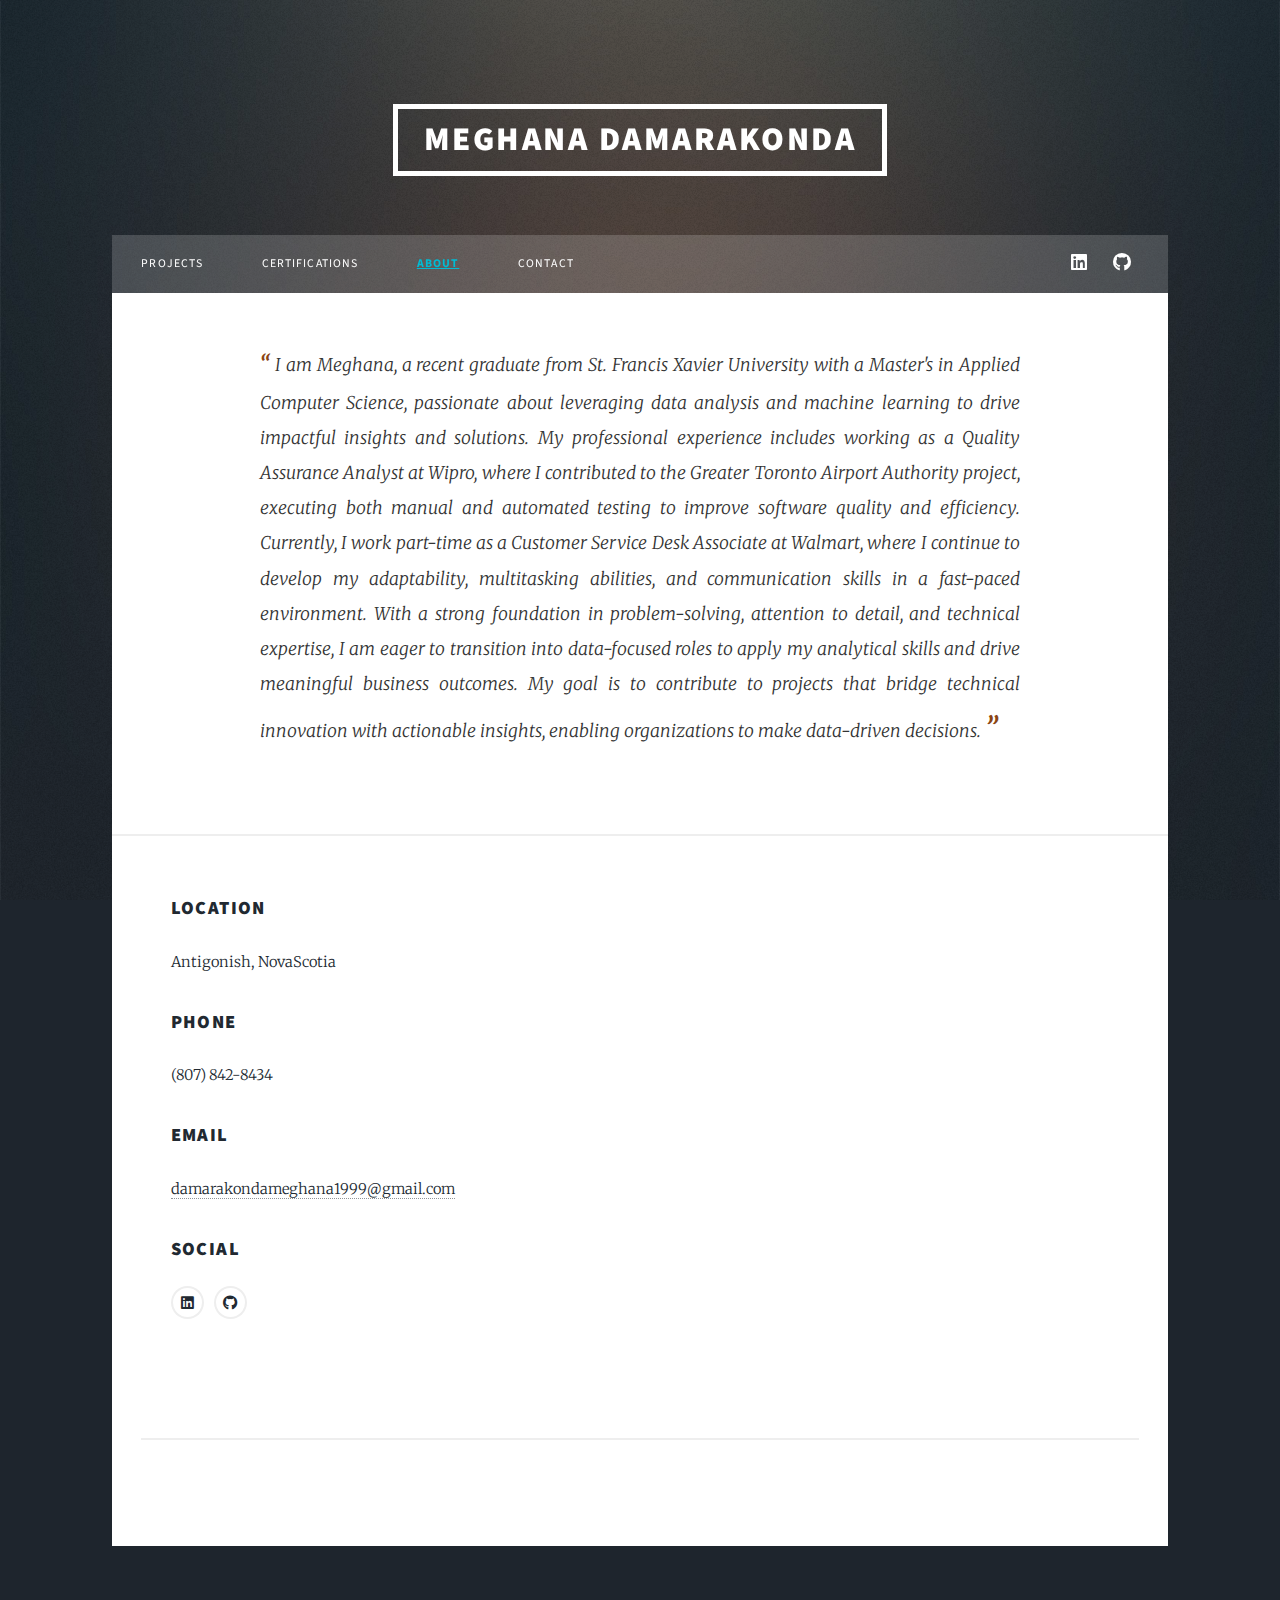
==== About.html @ 9449dadb "Add files via upload" ====
<!DOCTYPE HTML>
<!--
	Massively by HTML5 UP
	html5up.net | @ajlkn
	Free for personal and commercial use under the CCA 3.0 license (html5up.net/license)
-->
<html>

<head>
	<title>Elements Reference - Massively by HTML5 UP</title>
	<meta charset="utf-8" />
	<meta name="viewport" content="width=device-width, initial-scale=1, user-scalable=no" />
	<link rel="stylesheet" href="assets/css/main.css" />
	<noscript>
		<link rel="stylesheet" href="assets/css/noscript.css" />
	</noscript>
</head>

<body class="is-preload">

	<!-- Wrapper -->
	<div id="wrapper">

		<!-- Header -->
		<header id="header">
			<a href="index.html" class="logo">Meghana Damarakonda</a>
		</header>

		<!-- Nav -->
		<nav id="nav">
			<ul class="links">
				<li><a href="index.html" class="nav-link" id="projects-link"
						style="font-weight: normal; text-decoration: none;">Projects</a></li>
				<li><a href="certifications.html" class="nav-link" id="certifications-link"
						style="font-weight: normal; text-decoration: none;">Certifications</a></li>
				<li><a href="About.html" class="nav-link" id="about-link"
						style="font-weight: normal; text-decoration: none;">About</a></li>
				<li><a href="contact.html" class="nav-link" id="contact-link"
						style="font-weight: normal; text-decoration: none;">Contact</a></li>
			</ul>
			<ul class="icons">
				<li><a href="https://www.linkedin.com/in/meghana-damarakonda/" target="_blank"
						class="icon brands alt fa-linkedin"><span class="label">linkedin</span></a></li>
				<li><a href="https://github.com/MeghanaDamarakonda" target="_blank"
						class="icon brands alt fa-github"><span class="label">GitHub</span></a></li>
			</ul>
		</nav>

		<!-- Main -->
		<div id="main">

			<section id="about" style="text-align: center; max-width: 800px; margin: 0 auto; padding: 50px 20px;">
				<p style="font-size: 1.2em; line-height: 2.0; color: #333; font-style: italic;">
					<span style="color: #8B4513; font-weight: bold; font-size: 1.2em;">“</span>
					I am Meghana, a recent graduate from St. Francis Xavier University with a Master's in Applied
					Computer Science, passionate about leveraging data analysis and machine learning to drive impactful
					insights and solutions. My professional experience includes working as a Quality Assurance Analyst
					at Wipro, where I contributed to the Greater Toronto Airport Authority project, executing both
					manual and automated testing to improve software quality and efficiency. Currently, I work part-time
					as a Customer Service Desk Associate at Walmart, where I continue to develop my adaptability,
					multitasking abilities, and communication skills in a fast-paced environment. With a strong
					foundation in problem-solving, attention to detail, and technical expertise, I am eager to
					transition into data-focused roles to apply my analytical skills and drive meaningful business
					outcomes. My goal is to contribute to projects that bridge technical innovation with actionable
					insights, enabling organizations to make data-driven decisions.
					<span style="color: #8B4513; font-weight: bold; font-size: 1.5em;">”</span>
				</p>
			</section>




			<section class="split contact">
				<section class="alt">
					<h3>Location</h3>
					<p>
						Antigonish, NovaScotia</p>
				</section>
				<section>
					<h3>Phone</h3>
					<p>(807) 842-8434</p>
				</section>
				<section>
					<h3>Email</h3>
					<p><a href="mailto:damarakondameghana1999@gmail.com"
							target="_blank">damarakondameghana1999@gmail.com</a></p>
				</section>

				<section>
					<h3>Social</h3>
					<ul class="icons alt">
						<li><a href="https://www.linkedin.com/in/meghana-damarakonda/"
								class="icon brands alt fa-linkedin"><span class="label">linkedin</span></a></li>
						<li><a href="#" class="icon brands alt fa-github"><span class="label">GitHub</span></a></li>
					</ul>
				</section>
			</section>

			<!-- Copyright -->
			<div id="copyright">
				<ul>
					<li>&copy; Untitled</li>
					<li>Design: <a href="https://html5up.net">HTML5 UP</a></li>
				</ul>
			</div>

		</div>





		<!-- Scripts -->
		<script src="assets/js/jquery.min.js"></script>
		<script src="assets/js/jquery.scrollex.min.js"></script>
		<script src="assets/js/jquery.scrolly.min.js"></script>
		<script src="assets/js/browser.min.js"></script>
		<script src="assets/js/breakpoints.min.js"></script>
		<script src="assets/js/util.js"></script>
		<script src="assets/js/main.js"></script>

		<script src="assets/js/script.js"></script>


</body>

</html>
---- assets/css/main.css ----
@import url(fontawesome-all.min.css);
@import url("https://fonts.googleapis.com/css?family=Merriweather:300,700,300italic,700italic|Source+Sans+Pro:900");

/*
	Massively by HTML5 UP
	html5up.net | @ajlkn
	Free for personal and commercial use under the CCA 3.0 license (html5up.net/license)
*/

html, body, div, span, applet, object,
iframe, h1, h2, h3, h4, h5, h6, p, blockquote,
pre, a, abbr, acronym, address, big, cite,
code, del, dfn, em, img, ins, kbd, q, s, samp,
small, strike, strong, sub, sup, tt, var, b,
u, i, center, dl, dt, dd, ol, ul, li, fieldset,
form, label, legend, table, caption, tbody,
tfoot, thead, tr, th, td, article, aside,
canvas, details, embed, figure, figcaption,
footer, header, hgroup, menu, nav, output, ruby,
section, summary, time, mark, audio, video {
	margin: 0;
	padding: 0;
	border: 0;
	font-size: 100%;
	font: inherit;
	vertical-align: baseline;}

article, aside, details, figcaption, figure,
footer, header, hgroup, menu, nav, section {
	display: block;}

body {
	line-height: 1;
}

ol, ul {
	list-style: none;
}

blockquote, q {
	quotes: none;
}

	blockquote:before, blockquote:after, q:before, q:after {
		content: '';
		content: none;
	}

table {
	border-collapse: collapse;
	border-spacing: 0;
}

body {
	-webkit-text-size-adjust: none;
}

mark {
	background-color: transparent;
	color: inherit;
}

input::-moz-focus-inner {
	border: 0;
	padding: 0;
}

input, select, textarea {
	-moz-appearance: none;
	-webkit-appearance: none;
	-ms-appearance: none;
	appearance: none;
}

/* Basic */

	@-ms-viewport {
		width: device-width;
	}

	body {
		-ms-overflow-style: scrollbar;
	}

	@media screen and (max-width: 480px) {

		html, body {
			min-width: 320px;
		}

	}

	html {
		box-sizing: border-box;
	}

	*, *:before, *:after {
		box-sizing: inherit;
	}

	body {
		background-color: #1e252d;
	}

		body.is-preload *, body.is-preload *:before, body.is-preload *:after {
			-moz-animation: none !important;
			-webkit-animation: none !important;
			-ms-animation: none !important;
			animation: none !important;
			-moz-transition: none !important;
			-webkit-transition: none !important;
			-ms-transition: none !important;
			transition: none !important;
		}

/* Type */

	html {
		font-size: 16pt;
	}

		@media screen and (max-width: 1680px) {

			html {
				font-size: 12pt;
			}

		}

		@media screen and (max-width: 1280px) {

			html {
				font-size: 11pt;
			}

		}

		@media screen and (max-width: 360px) {

			html {
				font-size: 10pt;
			}

		}

	body {
		color: #212931;
	}

	body, input, select, textarea {
		font-family: "Merriweather", Georgia, serif;
		font-weight: 300;
		font-size: 1rem;
		line-height: 2.375;
	}

	a {
		-moz-transition: color 0.2s ease-in-out, background-color 0.2s ease-in-out, border-color 0.2s ease-in-out, box-shadow 0.2s ease-in-out;
		-webkit-transition: color 0.2s ease-in-out, background-color 0.2s ease-in-out, border-color 0.2s ease-in-out, box-shadow 0.2s ease-in-out;
		-ms-transition: color 0.2s ease-in-out, background-color 0.2s ease-in-out, border-color 0.2s ease-in-out, box-shadow 0.2s ease-in-out;
		transition: color 0.2s ease-in-out, background-color 0.2s ease-in-out, border-color 0.2s ease-in-out, box-shadow 0.2s ease-in-out;
		border-bottom: dotted 1px;
		text-decoration: none;
	}

		a:hover {
			border-bottom-color: transparent;
		}

	strong, b {
		font-weight: 600;
	}

	em, i {
		font-style: italic;
	}

	p {
		text-align: justify;
		margin: 0 0 2rem 0;
	}

	h1, h2, h3, h4, h5, h6 {
		font-family: "Source Sans Pro", Helvetica, sans-serif;
		font-weight: 900;
		line-height: 1.5;
		letter-spacing: 0.075em;
		text-transform: uppercase;
		margin: 0 0 1rem 0;
	}

		h1 a, h2 a, h3 a, h4 a, h5 a, h6 a {
			border-bottom: 0;
			color: inherit;
			text-decoration: none;
		}

	h1 {
		font-size: 4rem;
		line-height: 1.1;
		margin: 0 0 2rem 0;
	}

	h2 {
		font-size: 1.75rem;
		line-height: 1.3;
		margin: 0 0 1.5rem 0;
	}

	h3 {
		font-size: 1.25rem;
		margin: 0 0 1.5rem 0;
	}

	h4 {
		font-size: 1rem;
	}

	h5 {
		font-size: 0.9rem;
	}

	h6 {
		font-size: 0.8rem;
	}

	sub {
		font-size: 0.8rem;
		position: relative;
		top: 0.5rem;
	}

	sup {
		font-size: 0.8rem;
		position: relative;
		top: -0.5rem;
	}

	blockquote {
		border-left: solid 4px;
		font-style: italic;
		margin: 0 0 2rem 0;
		padding: 0.5rem 0 0.5rem 2rem;
	}

	code {
		border: solid 2px;
		font-family: "Courier New", monospace;
		font-size: 0.9rem;
		margin: 0 0.25rem;
		padding: 0.25rem 0.65rem;
	}

	pre {
		-webkit-overflow-scrolling: touch;
		font-family: "Courier New", monospace;
		font-size: 0.9rem;
		margin: 0 0 2rem 0;
	}

		pre code {
			display: block;
			line-height: 1.75;
			padding: 1rem 1.5rem;
			overflow-x: auto;
		}

	hr {
		border: 0;
		border-bottom: solid 2px;
		margin: 3rem 0;
	}

		hr.major {
			margin: 5rem 0;
		}

	.align-left {
		text-align: left;
	}

	.align-center {
		text-align: center;
	}

	.align-right {
		text-align: right;
	}

	input, select, textarea {
		color: #212931;
	}

	a {
		color: #212931;
		border-bottom-color: rgba(33, 41, 49, 0.5);
	}

		a:hover {
			border-bottom-color: transparent;
			color: #18bfef !important;
		}

	strong, b {
		color: #212931;
	}

	h1, h2, h3, h4, h5, h6 {
		color: #212931;
	}

	blockquote {
		border-left-color: #eeeeee;
	}

	code {
		background: rgba(220, 220, 220, 0.25);
		border-color: #eeeeee;
	}

	hr {
		border-bottom-color: #eeeeee;
	}

/* Row */

	.row {
		display: flex;
		flex-wrap: wrap;
		box-sizing: border-box;
		align-items: stretch;
	}

		.row > * {
			box-sizing: border-box;
		}

		.row.gtr-uniform > * > :last-child {
			margin-bottom: 0;
		}

		.row.aln-left {
			justify-content: flex-start;
		}

		.row.aln-center {
			justify-content: center;
		}

		.row.aln-right {
			justify-content: flex-end;
		}

		.row.aln-top {
			align-items: flex-start;
		}

		.row.aln-middle {
			align-items: center;
		}

		.row.aln-bottom {
			align-items: flex-end;
		}

		.row > .imp {
			order: -1;
		}

		.row > .col-1 {
			width: 8.33333%;
		}

		.row > .off-1 {
			margin-left: 8.33333%;
		}

		.row > .col-2 {
			width: 16.66667%;
		}

		.row > .off-2 {
			margin-left: 16.66667%;
		}

		.row > .col-3 {
			width: 25%;
		}

		.row > .off-3 {
			margin-left: 25%;
		}

		.row > .col-4 {
			width: 33.33333%;
		}

		.row > .off-4 {
			margin-left: 33.33333%;
		}

		.row > .col-5 {
			width: 41.66667%;
		}

		.row > .off-5 {
			margin-left: 41.66667%;
		}

		.row > .col-6 {
			width: 50%;
		}

		.row > .off-6 {
			margin-left: 50%;
		}

		.row > .col-7 {
			width: 58.33333%;
		}

		.row > .off-7 {
			margin-left: 58.33333%;
		}

		.row > .col-8 {
			width: 66.66667%;
		}

		.row > .off-8 {
			margin-left: 66.66667%;
		}

		.row > .col-9 {
			width: 75%;
		}

		.row > .off-9 {
			margin-left: 75%;
		}

		.row > .col-10 {
			width: 83.33333%;
		}

		.row > .off-10 {
			margin-left: 83.33333%;
		}

		.row > .col-11 {
			width: 91.66667%;
		}

		.row > .off-11 {
			margin-left: 91.66667%;
		}

		.row > .col-12 {
			width: 100%;
		}

		.row > .off-12 {
			margin-left: 100%;
		}

		.row.gtr-0 {
			margin-top: 0;
			margin-left: 0rem;
		}

			.row.gtr-0 > * {
				padding: 0 0 0 0rem;
			}

			.row.gtr-0.gtr-uniform {
				margin-top: 0rem;
			}

				.row.gtr-0.gtr-uniform > * {
					padding-top: 0rem;
				}

		.row.gtr-25 {
			margin-top: 0;
			margin-left: -0.375rem;
		}

			.row.gtr-25 > * {
				padding: 0 0 0 0.375rem;
			}

			.row.gtr-25.gtr-uniform {
				margin-top: -0.375rem;
			}

				.row.gtr-25.gtr-uniform > * {
					padding-top: 0.375rem;
				}

		.row.gtr-50 {
			margin-top: 0;
			margin-left: -0.75rem;
		}

			.row.gtr-50 > * {
				padding: 0 0 0 0.75rem;
			}

			.row.gtr-50.gtr-uniform {
				margin-top: -0.75rem;
			}

				.row.gtr-50.gtr-uniform > * {
					padding-top: 0.75rem;
				}

		.row {
			margin-top: 0;
			margin-left: -1.5rem;
		}

			.row > * {
				padding: 0 0 0 1.5rem;
			}

			.row.gtr-uniform {
				margin-top: -1.5rem;
			}

				.row.gtr-uniform > * {
					padding-top: 1.5rem;
				}

		.row.gtr-150 {
			margin-top: 0;
			margin-left: -2.25rem;
		}

			.row.gtr-150 > * {
				padding: 0 0 0 2.25rem;
			}

			.row.gtr-150.gtr-uniform {
				margin-top: -2.25rem;
			}

				.row.gtr-150.gtr-uniform > * {
					padding-top: 2.25rem;
				}

		.row.gtr-200 {
			margin-top: 0;
			margin-left: -3rem;
		}

			.row.gtr-200 > * {
				padding: 0 0 0 3rem;
			}

			.row.gtr-200.gtr-uniform {
				margin-top: -3rem;
			}

				.row.gtr-200.gtr-uniform > * {
					padding-top: 3rem;
				}

		@media screen and (max-width: 1680px) {

			.row {
				display: flex;
				flex-wrap: wrap;
				box-sizing: border-box;
				align-items: stretch;
			}

				.row > * {
					box-sizing: border-box;
				}

				.row.gtr-uniform > * > :last-child {
					margin-bottom: 0;
				}

				.row.aln-left {
					justify-content: flex-start;
				}

				.row.aln-center {
					justify-content: center;
				}

				.row.aln-right {
					justify-content: flex-end;
				}

				.row.aln-top {
					align-items: flex-start;
				}

				.row.aln-middle {
					align-items: center;
				}

				.row.aln-bottom {
					align-items: flex-end;
				}

				.row > .imp-xlarge {
					order: -1;
				}

				.row > .col-1-xlarge {
					width: 8.33333%;
				}

				.row > .off-1-xlarge {
					margin-left: 8.33333%;
				}

				.row > .col-2-xlarge {
					width: 16.66667%;
				}

				.row > .off-2-xlarge {
					margin-left: 16.66667%;
				}

				.row > .col-3-xlarge {
					width: 25%;
				}

				.row > .off-3-xlarge {
					margin-left: 25%;
				}

				.row > .col-4-xlarge {
					width: 33.33333%;
				}

				.row > .off-4-xlarge {
					margin-left: 33.33333%;
				}

				.row > .col-5-xlarge {
					width: 41.66667%;
				}

				.row > .off-5-xlarge {
					margin-left: 41.66667%;
				}

				.row > .col-6-xlarge {
					width: 50%;
				}

				.row > .off-6-xlarge {
					margin-left: 50%;
				}

				.row > .col-7-xlarge {
					width: 58.33333%;
				}

				.row > .off-7-xlarge {
					margin-left: 58.33333%;
				}

				.row > .col-8-xlarge {
					width: 66.66667%;
				}

				.row > .off-8-xlarge {
					margin-left: 66.66667%;
				}

				.row > .col-9-xlarge {
					width: 75%;
				}

				.row > .off-9-xlarge {
					margin-left: 75%;
				}

				.row > .col-10-xlarge {
					width: 83.33333%;
				}

				.row > .off-10-xlarge {
					margin-left: 83.33333%;
				}

				.row > .col-11-xlarge {
					width: 91.66667%;
				}

				.row > .off-11-xlarge {
					margin-left: 91.66667%;
				}

				.row > .col-12-xlarge {
					width: 100%;
				}

				.row > .off-12-xlarge {
					margin-left: 100%;
				}

				.row.gtr-0 {
					margin-top: 0;
					margin-left: 0rem;
				}

					.row.gtr-0 > * {
						padding: 0 0 0 0rem;
					}

					.row.gtr-0.gtr-uniform {
						margin-top: 0rem;
					}

						.row.gtr-0.gtr-uniform > * {
							padding-top: 0rem;
						}

				.row.gtr-25 {
					margin-top: 0;
					margin-left: -0.375rem;
				}

					.row.gtr-25 > * {
						padding: 0 0 0 0.375rem;
					}

					.row.gtr-25.gtr-uniform {
						margin-top: -0.375rem;
					}

						.row.gtr-25.gtr-uniform > * {
							padding-top: 0.375rem;
						}

				.row.gtr-50 {
					margin-top: 0;
					margin-left: -0.75rem;
				}

					.row.gtr-50 > * {
						padding: 0 0 0 0.75rem;
					}

					.row.gtr-50.gtr-uniform {
						margin-top: -0.75rem;
					}

						.row.gtr-50.gtr-uniform > * {
							padding-top: 0.75rem;
						}

				.row {
					margin-top: 0;
					margin-left: -1.5rem;
				}

					.row > * {
						padding: 0 0 0 1.5rem;
					}

					.row.gtr-uniform {
						margin-top: -1.5rem;
					}

						.row.gtr-uniform > * {
							padding-top: 1.5rem;
						}

				.row.gtr-150 {
					margin-top: 0;
					margin-left: -2.25rem;
				}

					.row.gtr-150 > * {
						padding: 0 0 0 2.25rem;
					}

					.row.gtr-150.gtr-uniform {
						margin-top: -2.25rem;
					}

						.row.gtr-150.gtr-uniform > * {
							padding-top: 2.25rem;
						}

				.row.gtr-200 {
					margin-top: 0;
					margin-left: -3rem;
				}

					.row.gtr-200 > * {
						padding: 0 0 0 3rem;
					}

					.row.gtr-200.gtr-uniform {
						margin-top: -3rem;
					}

						.row.gtr-200.gtr-uniform > * {
							padding-top: 3rem;
						}

		}

		@media screen and (max-width: 1280px) {

			.row {
				display: flex;
				flex-wrap: wrap;
				box-sizing: border-box;
				align-items: stretch;
			}

				.row > * {
					box-sizing: border-box;
				}

				.row.gtr-uniform > * > :last-child {
					margin-bottom: 0;
				}

				.row.aln-left {
					justify-content: flex-start;
				}

				.row.aln-center {
					justify-content: center;
				}

				.row.aln-right {
					justify-content: flex-end;
				}

				.row.aln-top {
					align-items: flex-start;
				}

				.row.aln-middle {
					align-items: center;
				}

				.row.aln-bottom {
					align-items: flex-end;
				}

				.row > .imp-large {
					order: -1;
				}

				.row > .col-1-large {
					width: 8.33333%;
				}

				.row > .off-1-large {
					margin-left: 8.33333%;
				}

				.row > .col-2-large {
					width: 16.66667%;
				}

				.row > .off-2-large {
					margin-left: 16.66667%;
				}

				.row > .col-3-large {
					width: 25%;
				}

				.row > .off-3-large {
					margin-left: 25%;
				}

				.row > .col-4-large {
					width: 33.33333%;
				}

				.row > .off-4-large {
					margin-left: 33.33333%;
				}

				.row > .col-5-large {
					width: 41.66667%;
				}

				.row > .off-5-large {
					margin-left: 41.66667%;
				}

				.row > .col-6-large {
					width: 50%;
				}

				.row > .off-6-large {
					margin-left: 50%;
				}

				.row > .col-7-large {
					width: 58.33333%;
				}

				.row > .off-7-large {
					margin-left: 58.33333%;
				}

				.row > .col-8-large {
					width: 66.66667%;
				}

				.row > .off-8-large {
					margin-left: 66.66667%;
				}

				.row > .col-9-large {
					width: 75%;
				}

				.row > .off-9-large {
					margin-left: 75%;
				}

				.row > .col-10-large {
					width: 83.33333%;
				}

				.row > .off-10-large {
					margin-left: 83.33333%;
				}

				.row > .col-11-large {
					width: 91.66667%;
				}

				.row > .off-11-large {
					margin-left: 91.66667%;
				}

				.row > .col-12-large {
					width: 100%;
				}

				.row > .off-12-large {
					margin-left: 100%;
				}

				.row.gtr-0 {
					margin-top: 0;
					margin-left: 0rem;
				}

					.row.gtr-0 > * {
						padding: 0 0 0 0rem;
					}

					.row.gtr-0.gtr-uniform {
						margin-top: 0rem;
					}

						.row.gtr-0.gtr-uniform > * {
							padding-top: 0rem;
						}

				.row.gtr-25 {
					margin-top: 0;
					margin-left: -0.375rem;
				}

					.row.gtr-25 > * {
						padding: 0 0 0 0.375rem;
					}

					.row.gtr-25.gtr-uniform {
						margin-top: -0.375rem;
					}

						.row.gtr-25.gtr-uniform > * {
							padding-top: 0.375rem;
						}

				.row.gtr-50 {
					margin-top: 0;
					margin-left: -0.75rem;
				}

					.row.gtr-50 > * {
						padding: 0 0 0 0.75rem;
					}

					.row.gtr-50.gtr-uniform {
						margin-top: -0.75rem;
					}

						.row.gtr-50.gtr-uniform > * {
							padding-top: 0.75rem;
						}

				.row {
					margin-top: 0;
					margin-left: -1.5rem;
				}

					.row > * {
						padding: 0 0 0 1.5rem;
					}

					.row.gtr-uniform {
						margin-top: -1.5rem;
					}

						.row.gtr-uniform > * {
							padding-top: 1.5rem;
						}

				.row.gtr-150 {
					margin-top: 0;
					margin-left: -2.25rem;
				}

					.row.gtr-150 > * {
						padding: 0 0 0 2.25rem;
					}

					.row.gtr-150.gtr-uniform {
						margin-top: -2.25rem;
					}

						.row.gtr-150.gtr-uniform > * {
							padding-top: 2.25rem;
						}

				.row.gtr-200 {
					margin-top: 0;
					margin-left: -3rem;
				}

					.row.gtr-200 > * {
						padding: 0 0 0 3rem;
					}

					.row.gtr-200.gtr-uniform {
						margin-top: -3rem;
					}

						.row.gtr-200.gtr-uniform > * {
							padding-top: 3rem;
						}

		}

		@media screen and (max-width: 980px) {

			.row {
				display: flex;
				flex-wrap: wrap;
				box-sizing: border-box;
				align-items: stretch;
			}

				.row > * {
					box-sizing: border-box;
				}

				.row.gtr-uniform > * > :last-child {
					margin-bottom: 0;
				}

				.row.aln-left {
					justify-content: flex-start;
				}

				.row.aln-center {
					justify-content: center;
				}

				.row.aln-right {
					justify-content: flex-end;
				}

				.row.aln-top {
					align-items: flex-start;
				}

				.row.aln-middle {
					align-items: center;
				}

				.row.aln-bottom {
					align-items: flex-end;
				}

				.row > .imp-medium {
					order: -1;
				}

				.row > .col-1-medium {
					width: 8.33333%;
				}

				.row > .off-1-medium {
					margin-left: 8.33333%;
				}

				.row > .col-2-medium {
					width: 16.66667%;
				}

				.row > .off-2-medium {
					margin-left: 16.66667%;
				}

				.row > .col-3-medium {
					width: 25%;
				}

				.row > .off-3-medium {
					margin-left: 25%;
				}

				.row > .col-4-medium {
					width: 33.33333%;
				}

				.row > .off-4-medium {
					margin-left: 33.33333%;
				}

				.row > .col-5-medium {
					width: 41.66667%;
				}

				.row > .off-5-medium {
					margin-left: 41.66667%;
				}

				.row > .col-6-medium {
					width: 50%;
				}

				.row > .off-6-medium {
					margin-left: 50%;
				}

				.row > .col-7-medium {
					width: 58.33333%;
				}

				.row > .off-7-medium {
					margin-left: 58.33333%;
				}

				.row > .col-8-medium {
					width: 66.66667%;
				}

				.row > .off-8-medium {
					margin-left: 66.66667%;
				}

				.row > .col-9-medium {
					width: 75%;
				}

				.row > .off-9-medium {
					margin-left: 75%;
				}

				.row > .col-10-medium {
					width: 83.33333%;
				}

				.row > .off-10-medium {
					margin-left: 83.33333%;
				}

				.row > .col-11-medium {
					width: 91.66667%;
				}

				.row > .off-11-medium {
					margin-left: 91.66667%;
				}

				.row > .col-12-medium {
					width: 100%;
				}

				.row > .off-12-medium {
					margin-left: 100%;
				}

				.row.gtr-0 {
					margin-top: 0;
					margin-left: 0rem;
				}

					.row.gtr-0 > * {
						padding: 0 0 0 0rem;
					}

					.row.gtr-0.gtr-uniform {
						margin-top: 0rem;
					}

						.row.gtr-0.gtr-uniform > * {
							padding-top: 0rem;
						}

				.row.gtr-25 {
					margin-top: 0;
					margin-left: -0.375rem;
				}

					.row.gtr-25 > * {
						padding: 0 0 0 0.375rem;
					}

					.row.gtr-25.gtr-uniform {
						margin-top: -0.375rem;
					}

						.row.gtr-25.gtr-uniform > * {
							padding-top: 0.375rem;
						}

				.row.gtr-50 {
					margin-top: 0;
					margin-left: -0.75rem;
				}

					.row.gtr-50 > * {
						padding: 0 0 0 0.75rem;
					}

					.row.gtr-50.gtr-uniform {
						margin-top: -0.75rem;
					}

						.row.gtr-50.gtr-uniform > * {
							padding-top: 0.75rem;
						}

				.row {
					margin-top: 0;
					margin-left: -1.5rem;
				}

					.row > * {
						padding: 0 0 0 1.5rem;
					}

					.row.gtr-uniform {
						margin-top: -1.5rem;
					}

						.row.gtr-uniform > * {
							padding-top: 1.5rem;
						}

				.row.gtr-150 {
					margin-top: 0;
					margin-left: -2.25rem;
				}

					.row.gtr-150 > * {
						padding: 0 0 0 2.25rem;
					}

					.row.gtr-150.gtr-uniform {
						margin-top: -2.25rem;
					}

						.row.gtr-150.gtr-uniform > * {
							padding-top: 2.25rem;
						}

				.row.gtr-200 {
					margin-top: 0;
					margin-left: -3rem;
				}

					.row.gtr-200 > * {
						padding: 0 0 0 3rem;
					}

					.row.gtr-200.gtr-uniform {
						margin-top: -3rem;
					}

						.row.gtr-200.gtr-uniform > * {
							padding-top: 3rem;
						}

		}

		@media screen and (max-width: 736px) {

			.row {
				display: flex;
				flex-wrap: wrap;
				box-sizing: border-box;
				align-items: stretch;
			}

				.row > * {
					box-sizing: border-box;
				}

				.row.gtr-uniform > * > :last-child {
					margin-bottom: 0;
				}

				.row.aln-left {
					justify-content: flex-start;
				}

				.row.aln-center {
					justify-content: center;
				}

				.row.aln-right {
					justify-content: flex-end;
				}

				.row.aln-top {
					align-items: flex-start;
				}

				.row.aln-middle {
					align-items: center;
				}

				.row.aln-bottom {
					align-items: flex-end;
				}

				.row > .imp-small {
					order: -1;
				}

				.row > .col-1-small {
					width: 8.33333%;
				}

				.row > .off-1-small {
					margin-left: 8.33333%;
				}

				.row > .col-2-small {
					width: 16.66667%;
				}

				.row > .off-2-small {
					margin-left: 16.66667%;
				}

				.row > .col-3-small {
					width: 25%;
				}

				.row > .off-3-small {
					margin-left: 25%;
				}

				.row > .col-4-small {
					width: 33.33333%;
				}

				.row > .off-4-small {
					margin-left: 33.33333%;
				}

				.row > .col-5-small {
					width: 41.66667%;
				}

				.row > .off-5-small {
					margin-left: 41.66667%;
				}

				.row > .col-6-small {
					width: 50%;
				}

				.row > .off-6-small {
					margin-left: 50%;
				}

				.row > .col-7-small {
					width: 58.33333%;
				}

				.row > .off-7-small {
					margin-left: 58.33333%;
				}

				.row > .col-8-small {
					width: 66.66667%;
				}

				.row > .off-8-small {
					margin-left: 66.66667%;
				}

				.row > .col-9-small {
					width: 75%;
				}

				.row > .off-9-small {
					margin-left: 75%;
				}

				.row > .col-10-small {
					width: 83.33333%;
				}

				.row > .off-10-small {
					margin-left: 83.33333%;
				}

				.row > .col-11-small {
					width: 91.66667%;
				}

				.row > .off-11-small {
					margin-left: 91.66667%;
				}

				.row > .col-12-small {
					width: 100%;
				}

				.row > .off-12-small {
					margin-left: 100%;
				}

				.row.gtr-0 {
					margin-top: 0;
					margin-left: 0rem;
				}

					.row.gtr-0 > * {
						padding: 0 0 0 0rem;
					}

					.row.gtr-0.gtr-uniform {
						margin-top: 0rem;
					}

						.row.gtr-0.gtr-uniform > * {
							padding-top: 0rem;
						}

				.row.gtr-25 {
					margin-top: 0;
					margin-left: -0.375rem;
				}

					.row.gtr-25 > * {
						padding: 0 0 0 0.375rem;
					}

					.row.gtr-25.gtr-uniform {
						margin-top: -0.375rem;
					}

						.row.gtr-25.gtr-uniform > * {
							padding-top: 0.375rem;
						}

				.row.gtr-50 {
					margin-top: 0;
					margin-left: -0.75rem;
				}

					.row.gtr-50 > * {
						padding: 0 0 0 0.75rem;
					}

					.row.gtr-50.gtr-uniform {
						margin-top: -0.75rem;
					}

						.row.gtr-50.gtr-uniform > * {
							padding-top: 0.75rem;
						}

				.row {
					margin-top: 0;
					margin-left: -1.5rem;
				}

					.row > * {
						padding: 0 0 0 1.5rem;
					}

					.row.gtr-uniform {
						margin-top: -1.5rem;
					}

						.row.gtr-uniform > * {
							padding-top: 1.5rem;
						}

				.row.gtr-150 {
					margin-top: 0;
					margin-left: -2.25rem;
				}

					.row.gtr-150 > * {
						padding: 0 0 0 2.25rem;
					}

					.row.gtr-150.gtr-uniform {
						margin-top: -2.25rem;
					}

						.row.gtr-150.gtr-uniform > * {
							padding-top: 2.25rem;
						}

				.row.gtr-200 {
					margin-top: 0;
					margin-left: -3rem;
				}

					.row.gtr-200 > * {
						padding: 0 0 0 3rem;
					}

					.row.gtr-200.gtr-uniform {
						margin-top: -3rem;
					}

						.row.gtr-200.gtr-uniform > * {
							padding-top: 3rem;
						}

		}

		@media screen and (max-width: 480px) {

			.row {
				display: flex;
				flex-wrap: wrap;
				box-sizing: border-box;
				align-items: stretch;
			}

				.row > * {
					box-sizing: border-box;
				}

				.row.gtr-uniform > * > :last-child {
					margin-bottom: 0;
				}

				.row.aln-left {
					justify-content: flex-start;
				}

				.row.aln-center {
					justify-content: center;
				}

				.row.aln-right {
					justify-content: flex-end;
				}

				.row.aln-top {
					align-items: flex-start;
				}

				.row.aln-middle {
					align-items: center;
				}

				.row.aln-bottom {
					align-items: flex-end;
				}

				.row > .imp-xsmall {
					order: -1;
				}

				.row > .col-1-xsmall {
					width: 8.33333%;
				}

				.row > .off-1-xsmall {
					margin-left: 8.33333%;
				}

				.row > .col-2-xsmall {
					width: 16.66667%;
				}

				.row > .off-2-xsmall {
					margin-left: 16.66667%;
				}

				.row > .col-3-xsmall {
					width: 25%;
				}

				.row > .off-3-xsmall {
					margin-left: 25%;
				}

				.row > .col-4-xsmall {
					width: 33.33333%;
				}

				.row > .off-4-xsmall {
					margin-left: 33.33333%;
				}

				.row > .col-5-xsmall {
					width: 41.66667%;
				}

				.row > .off-5-xsmall {
					margin-left: 41.66667%;
				}

				.row > .col-6-xsmall {
					width: 50%;
				}

				.row > .off-6-xsmall {
					margin-left: 50%;
				}

				.row > .col-7-xsmall {
					width: 58.33333%;
				}

				.row > .off-7-xsmall {
					margin-left: 58.33333%;
				}

				.row > .col-8-xsmall {
					width: 66.66667%;
				}

				.row > .off-8-xsmall {
					margin-left: 66.66667%;
				}

				.row > .col-9-xsmall {
					width: 75%;
				}

				.row > .off-9-xsmall {
					margin-left: 75%;
				}

				.row > .col-10-xsmall {
					width: 83.33333%;
				}

				.row > .off-10-xsmall {
					margin-left: 83.33333%;
				}

				.row > .col-11-xsmall {
					width: 91.66667%;
				}

				.row > .off-11-xsmall {
					margin-left: 91.66667%;
				}

				.row > .col-12-xsmall {
					width: 100%;
				}

				.row > .off-12-xsmall {
					margin-left: 100%;
				}

				.row.gtr-0 {
					margin-top: 0;
					margin-left: 0rem;
				}

					.row.gtr-0 > * {
						padding: 0 0 0 0rem;
					}

					.row.gtr-0.gtr-uniform {
						margin-top: 0rem;
					}

						.row.gtr-0.gtr-uniform > * {
							padding-top: 0rem;
						}

				.row.gtr-25 {
					margin-top: 0;
					margin-left: -0.375rem;
				}

					.row.gtr-25 > * {
						padding: 0 0 0 0.375rem;
					}

					.row.gtr-25.gtr-uniform {
						margin-top: -0.375rem;
					}

						.row.gtr-25.gtr-uniform > * {
							padding-top: 0.375rem;
						}

				.row.gtr-50 {
					margin-top: 0;
					margin-left: -0.75rem;
				}

					.row.gtr-50 > * {
						padding: 0 0 0 0.75rem;
					}

					.row.gtr-50.gtr-uniform {
						margin-top: -0.75rem;
					}

						.row.gtr-50.gtr-uniform > * {
							padding-top: 0.75rem;
						}

				.row {
					margin-top: 0;
					margin-left: -1.5rem;
				}

					.row > * {
						padding: 0 0 0 1.5rem;
					}

					.row.gtr-uniform {
						margin-top: -1.5rem;
					}

						.row.gtr-uniform > * {
							padding-top: 1.5rem;
						}

				.row.gtr-150 {
					margin-top: 0;
					margin-left: -2.25rem;
				}

					.row.gtr-150 > * {
						padding: 0 0 0 2.25rem;
					}

					.row.gtr-150.gtr-uniform {
						margin-top: -2.25rem;
					}

						.row.gtr-150.gtr-uniform > * {
							padding-top: 2.25rem;
						}

				.row.gtr-200 {
					margin-top: 0;
					margin-left: -3rem;
				}

					.row.gtr-200 > * {
						padding: 0 0 0 3rem;
					}

					.row.gtr-200.gtr-uniform {
						margin-top: -3rem;
					}

						.row.gtr-200.gtr-uniform > * {
							padding-top: 3rem;
						}

		}

		@media screen and (max-width: 360px) {

			.row {
				display: flex;
				flex-wrap: wrap;
				box-sizing: border-box;
				align-items: stretch;
			}

				.row > * {
					box-sizing: border-box;
				}

				.row.gtr-uniform > * > :last-child {
					margin-bottom: 0;
				}

				.row.aln-left {
					justify-content: flex-start;
				}

				.row.aln-center {
					justify-content: center;
				}

				.row.aln-right {
					justify-content: flex-end;
				}

				.row.aln-top {
					align-items: flex-start;
				}

				.row.aln-middle {
					align-items: center;
				}

				.row.aln-bottom {
					align-items: flex-end;
				}

				.row > .imp-xxsmall {
					order: -1;
				}

				.row > .col-1-xxsmall {
					width: 8.33333%;
				}

				.row > .off-1-xxsmall {
					margin-left: 8.33333%;
				}

				.row > .col-2-xxsmall {
					width: 16.66667%;
				}

				.row > .off-2-xxsmall {
					margin-left: 16.66667%;
				}

				.row > .col-3-xxsmall {
					width: 25%;
				}

				.row > .off-3-xxsmall {
					margin-left: 25%;
				}

				.row > .col-4-xxsmall {
					width: 33.33333%;
				}

				.row > .off-4-xxsmall {
					margin-left: 33.33333%;
				}

				.row > .col-5-xxsmall {
					width: 41.66667%;
				}

				.row > .off-5-xxsmall {
					margin-left: 41.66667%;
				}

				.row > .col-6-xxsmall {
					width: 50%;
				}

				.row > .off-6-xxsmall {
					margin-left: 50%;
				}

				.row > .col-7-xxsmall {
					width: 58.33333%;
				}

				.row > .off-7-xxsmall {
					margin-left: 58.33333%;
				}

				.row > .col-8-xxsmall {
					width: 66.66667%;
				}

				.row > .off-8-xxsmall {
					margin-left: 66.66667%;
				}

				.row > .col-9-xxsmall {
					width: 75%;
				}

				.row > .off-9-xxsmall {
					margin-left: 75%;
				}

				.row > .col-10-xxsmall {
					width: 83.33333%;
				}

				.row > .off-10-xxsmall {
					margin-left: 83.33333%;
				}

				.row > .col-11-xxsmall {
					width: 91.66667%;
				}

				.row > .off-11-xxsmall {
					margin-left: 91.66667%;
				}

				.row > .col-12-xxsmall {
					width: 100%;
				}

				.row > .off-12-xxsmall {
					margin-left: 100%;
				}

				.row.gtr-0 {
					margin-top: 0;
					margin-left: 0rem;
				}

					.row.gtr-0 > * {
						padding: 0 0 0 0rem;
					}

					.row.gtr-0.gtr-uniform {
						margin-top: 0rem;
					}

						.row.gtr-0.gtr-uniform > * {
							padding-top: 0rem;
						}

				.row.gtr-25 {
					margin-top: 0;
					margin-left: -0.375rem;
				}

					.row.gtr-25 > * {
						padding: 0 0 0 0.375rem;
					}

					.row.gtr-25.gtr-uniform {
						margin-top: -0.375rem;
					}

						.row.gtr-25.gtr-uniform > * {
							padding-top: 0.375rem;
						}

				.row.gtr-50 {
					margin-top: 0;
					margin-left: -0.75rem;
				}

					.row.gtr-50 > * {
						padding: 0 0 0 0.75rem;
					}

					.row.gtr-50.gtr-uniform {
						margin-top: -0.75rem;
					}

						.row.gtr-50.gtr-uniform > * {
							padding-top: 0.75rem;
						}

				.row {
					margin-top: 0;
					margin-left: -1.5rem;
				}

					.row > * {
						padding: 0 0 0 1.5rem;
					}

					.row.gtr-uniform {
						margin-top: -1.5rem;
					}

						.row.gtr-uniform > * {
							padding-top: 1.5rem;
						}

				.row.gtr-150 {
					margin-top: 0;
					margin-left: -2.25rem;
				}

					.row.gtr-150 > * {
						padding: 0 0 0 2.25rem;
					}

					.row.gtr-150.gtr-uniform {
						margin-top: -2.25rem;
					}

						.row.gtr-150.gtr-uniform > * {
							padding-top: 2.25rem;
						}

				.row.gtr-200 {
					margin-top: 0;
					margin-left: -3rem;
				}

					.row.gtr-200 > * {
						padding: 0 0 0 3rem;
					}

					.row.gtr-200.gtr-uniform {
						margin-top: -3rem;
					}

						.row.gtr-200.gtr-uniform > * {
							padding-top: 3rem;
						}

		}

/* Box */

	.box {
		border: solid 2px;
		margin-bottom: 2rem;
		padding: 1.5rem;
	}

		.box > :last-child,
		.box > :last-child > :last-child,
		.box > :last-child > :last-child > :last-child {
			margin-bottom: 0;
		}

		.box.alt {
			border: 0;
			border-radius: 0;
			padding: 0;
		}

	.box {
		border-color: #eeeeee;
	}

/* Button */

	input[type="submit"],
	input[type="reset"],
	input[type="button"],
	button,
	.button {
		-moz-appearance: none;
		-webkit-appearance: none;
		-ms-appearance: none;
		appearance: none;
		-moz-transition: background-color 0.2s ease-in-out, box-shadow 0.2s ease-in-out, color 0.2s ease-in-out;
		-webkit-transition: background-color 0.2s ease-in-out, box-shadow 0.2s ease-in-out, color 0.2s ease-in-out;
		-ms-transition: background-color 0.2s ease-in-out, box-shadow 0.2s ease-in-out, color 0.2s ease-in-out;
		transition: background-color 0.2s ease-in-out, box-shadow 0.2s ease-in-out, color 0.2s ease-in-out;
		border: 0;
		border-radius: 0;
		cursor: pointer;
		display: inline-block;
		font-family: "Source Sans Pro", Helvetica, sans-serif;
		font-size: 0.8rem;
		font-weight: 900;
		letter-spacing: 0.075em;
		height: 3rem;
		line-height: 3rem;
		padding: 0 2rem;
		text-align: center;
		text-decoration: none;
		text-transform: uppercase;
		white-space: nowrap;
	}

		input[type="submit"].icon:before,
		input[type="reset"].icon:before,
		input[type="button"].icon:before,
		button.icon:before,
		.button.icon:before {
			margin-right: 0.5rem;
		}

		input[type="submit"].icon.solo,
		input[type="reset"].icon.solo,
		input[type="button"].icon.solo,
		button.icon.solo,
		.button.icon.solo {
			position: relative;
			width: 4rem;
			height: 4rem;
			line-height: 4rem;
			border-radius: 4rem;
			text-indent: 4rem;
			overflow: hidden;
			padding: 0;
			white-space: nowrap;
		}

			input[type="submit"].icon.solo:before,
			input[type="reset"].icon.solo:before,
			input[type="button"].icon.solo:before,
			button.icon.solo:before,
			.button.icon.solo:before {
				position: absolute;
				display: block;
				top: 0;
				left: 0;
				width: inherit;
				height: inherit;
				line-height: inherit;
				font-size: 1.25rem;
				margin-right: 0;
				text-align: center;
				text-indent: 0;
			}

		input[type="submit"].fit,
		input[type="reset"].fit,
		input[type="button"].fit,
		button.fit,
		.button.fit {
			width: 100%;
		}

		input[type="submit"].small,
		input[type="reset"].small,
		input[type="button"].small,
		button.small,
		.button.small {
			font-size: 0.7rem;
			height: 2.5rem;
			line-height: 2.5rem;
			padding: 0 1.5rem;
		}

		input[type="submit"].large,
		input[type="reset"].large,
		input[type="button"].large,
		button.large,
		.button.large {
			font-size: 0.9rem;
			height: 3.5rem;
			line-height: 3.5rem;
			padding: 0 2.75rem;
		}

		@media screen and (max-width: 980px) {

			input[type="submit"],
			input[type="reset"],
			input[type="button"],
			button,
			.button {
				font-size: 0.9rem;
				height: 3.25rem;
				line-height: 3.25rem;
			}

				input[type="submit"].large,
				input[type="reset"].large,
				input[type="button"].large,
				button.large,
				.button.large {
					font-size: 1rem;
					height: 3.75rem;
					line-height: 3.75rem;
				}

		}

		input[type="submit"].disabled, input[type="submit"]:disabled,
		input[type="reset"].disabled,
		input[type="reset"]:disabled,
		input[type="button"].disabled,
		input[type="button"]:disabled,
		button.disabled,
		button:disabled,
		.button.disabled,
		.button:disabled {
			pointer-events: none;
			opacity: 0.25;
		}

	input[type="submit"],
	input[type="reset"],
	input[type="button"],
	button,
	.button {
		background-color: transparent;
		box-shadow: inset 0 0 0 2px #212931;
		color: #212931 !important;
	}

		input[type="submit"]:hover,
		input[type="reset"]:hover,
		input[type="button"]:hover,
		button:hover,
		.button:hover {
			box-shadow: inset 0 0 0 2px #18bfef;
			color: #18bfef !important;
		}

		input[type="submit"].primary,
		input[type="reset"].primary,
		input[type="button"].primary,
		button.primary,
		.button.primary {
			background-color: #212931;
			box-shadow: none;
			color: #ffffff !important;
		}

			input[type="submit"].primary:hover,
			input[type="reset"].primary:hover,
			input[type="button"].primary:hover,
			button.primary:hover,
			.button.primary:hover {
				background-color: #18bfef;
			}

/* Form */

	form {
		margin: 0 0 2rem 0;
	}

		form > :last-child {
			margin-bottom: 0;
		}

		form > .fields {
			display: -moz-flex;
			display: -webkit-flex;
			display: -ms-flex;
			display: flex;
			-moz-flex-wrap: wrap;
			-webkit-flex-wrap: wrap;
			-ms-flex-wrap: wrap;
			flex-wrap: wrap;
			width: calc(100% + 3rem);
			margin: -1.5rem 0 2rem -1.5rem;
		}

			form > .fields > .field {
				-moz-flex-grow: 0;
				-webkit-flex-grow: 0;
				-ms-flex-grow: 0;
				flex-grow: 0;
				-moz-flex-shrink: 0;
				-webkit-flex-shrink: 0;
				-ms-flex-shrink: 0;
				flex-shrink: 0;
				padding: 1.5rem 0 0 1.5rem;
				width: calc(100% - 1.5rem);
			}

				form > .fields > .field.half {
					width: calc(50% - 0.75rem);
				}

				form > .fields > .field.third {
					width: calc(100%/3 - 0.5rem);
				}

				form > .fields > .field.quarter {
					width: calc(25% - 0.375rem);
				}

		@media screen and (max-width: 480px) {

			form > .fields {
				width: calc(100% + 3rem);
				margin: -1.5rem 0 2rem -1.5rem;
			}

				form > .fields > .field {
					padding: 1.5rem 0 0 1.5rem;
					width: calc(100% - 1.5rem);
				}

					form > .fields > .field.half {
						width: calc(100% - 1.5rem);
					}

					form > .fields > .field.third {
						width: calc(100% - 1.5rem);
					}

					form > .fields > .field.quarter {
						width: calc(100% - 1.5rem);
					}

		}

	label {
		display: block;
		font-family: "Source Sans Pro", Helvetica, sans-serif;
		font-weight: 900;
		line-height: 1.5;
		letter-spacing: 0.075em;
		font-size: 0.8rem;
		text-transform: uppercase;
		margin: 0 0 0.75rem 0;
	}

		@media screen and (max-width: 980px) {

			label {
				font-size: 0.9rem;
			}

		}

	input[type="text"],
	input[type="password"],
	input[type="email"],
	select,
	textarea {
		-moz-appearance: none;
		-webkit-appearance: none;
		-ms-appearance: none;
		appearance: none;
		background: transparent;
		border-radius: 0;
		border: solid 2px;
		color: inherit;
		display: block;
		outline: 0;
		padding: 0 1rem;
		text-decoration: none;
		width: 100%;
	}

		input[type="text"]:invalid,
		input[type="password"]:invalid,
		input[type="email"]:invalid,
		select:invalid,
		textarea:invalid {
			box-shadow: none;
		}

	select {
		background-size: 1.25rem;
		background-repeat: no-repeat;
		background-position: calc(100% - 1rem) center;
		height: 3rem;
		padding-right: 3rem;
		text-overflow: ellipsis;
	}

		select:focus::-ms-value {
			background-color: transparent;
		}

		select::-ms-expand {
			display: none;
		}

	input[type="text"],
	input[type="password"],
	input[type="email"],
	select {
		height: 3rem;
	}

	textarea {
		padding: 0.75rem 1rem;
	}

	input[type="checkbox"],
	input[type="radio"] {
		-moz-appearance: none;
		-webkit-appearance: none;
		-ms-appearance: none;
		appearance: none;
		display: block;
		float: left;
		margin-right: -2rem;
		opacity: 0;
		width: 1rem;
		z-index: -1;
	}

		input[type="checkbox"] + label,
		input[type="radio"] + label {
			text-decoration: none;
			cursor: pointer;
			display: inline-block;
			font-size: 1rem;
			letter-spacing: 0;
			font-family: "Merriweather", Georgia, serif;
			text-transform: none;
			font-weight: 300;
			padding-left: 2.8rem;
			padding-right: 1rem;
			position: relative;
		}

			input[type="checkbox"] + label:before,
			input[type="radio"] + label:before {
				-moz-osx-font-smoothing: grayscale;
				-webkit-font-smoothing: antialiased;
				display: inline-block;
				font-style: normal;
				font-variant: normal;
				text-rendering: auto;
				line-height: 1;
				text-transform: none !important;
				font-family: 'Font Awesome 5 Free';
				font-weight: 900;
			}

			input[type="checkbox"] + label:before,
			input[type="radio"] + label:before {
				border-radius: 0;
				border: solid 2px;
				content: '';
				display: inline-block;
				font-size: 0.8rem;
				height: 1.8rem;
				left: 0;
				line-height: 1.65rem;
				position: absolute;
				text-align: center;
				top: -0.125rem;
				width: 1.8rem;
			}

		input[type="checkbox"]:checked + label:before,
		input[type="radio"]:checked + label:before {
			content: '\f00c';
		}

	input[type="checkbox"] + label:before {
		border-radius: 0;
	}

	input[type="radio"] + label:before {
		border-radius: 100%;
	}

	::-webkit-input-placeholder {
		opacity: 1.0;
	}

	:-moz-placeholder {
		opacity: 1.0;
	}

	::-moz-placeholder {
		opacity: 1.0;
	}

	:-ms-input-placeholder {
		opacity: 1.0;
	}

	label {
		color: #212931;
	}

	input[type="text"],
	input[type="password"],
	input[type="email"],
	select,
	textarea {
		border-color: #eeeeee;
	}

		input[type="text"]:focus,
		input[type="password"]:focus,
		input[type="email"]:focus,
		select:focus,
		textarea:focus {
			border-color: #18bfef;
		}

	select {
		background-image: url("data:image/svg+xml;charset=utf8,%3Csvg xmlns='http://www.w3.org/2000/svg' width='40' height='40' preserveAspectRatio='none' viewBox='0 0 40 40'%3E%3Cpath d='M9.4,12.3l10.4,10.4l10.4-10.4c0.2-0.2,0.5-0.4,0.9-0.4c0.3,0,0.6,0.1,0.9,0.4l3.3,3.3c0.2,0.2,0.4,0.5,0.4,0.9 c0,0.4-0.1,0.6-0.4,0.9L20.7,31.9c-0.2,0.2-0.5,0.4-0.9,0.4c-0.3,0-0.6-0.1-0.9-0.4L4.3,17.3c-0.2-0.2-0.4-0.5-0.4-0.9 c0-0.4,0.1-0.6,0.4-0.9l3.3-3.3c0.2-0.2,0.5-0.4,0.9-0.4S9.1,12.1,9.4,12.3z' fill='%23eeeeee' /%3E%3C/svg%3E");
	}

		select option {
			background-color: #ffffff;
			color: #212931;
		}

	.select-wrapper:before {
		color: #eeeeee;
	}

	input[type="checkbox"] + label,
	input[type="radio"] + label {
		color: #212931;
	}

		input[type="checkbox"] + label:before,
		input[type="radio"] + label:before {
			border-color: #eeeeee;
		}

	input[type="checkbox"]:checked + label:before,
	input[type="radio"]:checked + label:before {
		background-color: #212931;
		border-color: #212931;
		color: #ffffff;
	}

	input[type="checkbox"]:focus + label:before,
	input[type="radio"]:focus + label:before {
		border-color: #18bfef;
	}

	::-webkit-input-placeholder {
		color: #909498 !important;
	}

	:-moz-placeholder {
		color: #909498 !important;
	}

	::-moz-placeholder {
		color: #909498 !important;
	}

	:-ms-input-placeholder {
		color: #909498 !important;
	}

	.formerize-placeholder {
		color: #909498 !important;
	}

/* Icon */

	.icon {
		text-decoration: none;
		border-bottom: none;
		position: relative;
	}

		.icon:before {
			-moz-osx-font-smoothing: grayscale;
			-webkit-font-smoothing: antialiased;
			display: inline-block;
			font-style: normal;
			font-variant: normal;
			text-rendering: auto;
			line-height: 1;
			text-transform: none !important;
			font-family: 'Font Awesome 5 Free';
			font-weight: 400;
		}

		.icon > .label {
			display: none;
		}

		.icon:before {
			line-height: inherit;
		}

		.icon.solid:before {
			font-weight: 900;
		}

		.icon.brands:before {
			font-family: 'Font Awesome 5 Brands';
		}

/* Image */

	.image {
		border: 0;
		display: inline-block;
		position: relative;
	}

		.image img {
			display: block;
		}

		.image.left, .image.right {
			max-width: 40%;
		}

			.image.left img, .image.right img {
				width: 100%;
			}

		.image.left {
			float: left;
			margin: 0 2rem 2rem 0;
			top: 0.75rem;
		}

		.image.right {
			float: right;
			margin: 0 0 2rem 2rem;
			top: 0.75rem;
		}

		.image.fit {
			display: block;
			margin: 2.5rem 0;
			width: 100%;
		}

			.image.fit:first-child {
				margin-top: 0;
			}

			.image.fit img {
				width: 100%;
			}

		.image.main {
			display: block;
			margin: 4rem 0;
			width: 100%;
		}

			.image.main:first-child {
				margin-top: 0;
			}

			.image.main img {
				width: 100%;
			}

		@media screen and (max-width: 736px) {

			.image.fit {
				margin: 2rem 0;
			}

			.image.main {
				margin: 2rem 0;
			}

		}

	a.image {
		overflow: hidden;
	}

		a.image img {
			-moz-transition: -moz-transform 0.2s ease-out;
			-webkit-transition: -webkit-transform 0.2s ease-out;
			-ms-transition: -ms-transform 0.2s ease-out;
			transition: transform 0.2s ease-out;
		}

		a.image:hover img {
			-moz-transform: scale(1.05);
			-webkit-transform: scale(1.05);
			-ms-transform: scale(1.05);
			transform: scale(1.05);
		}

/* Actions */

	ul.actions {
		display: -moz-flex;
		display: -webkit-flex;
		display: -ms-flex;
		display: flex;
		cursor: default;
		list-style: none;
		margin-left: -1rem;
		padding-left: 0;
	}

		ul.actions li {
			padding: 0 0 0 1rem;
			vertical-align: middle;
		}

		ul.actions.special {
			-moz-justify-content: center;
			-webkit-justify-content: center;
			-ms-justify-content: center;
			justify-content: center;
			width: 100%;
			margin-left: 0;
		}

			ul.actions.special li:first-child {
				padding-left: 0;
			}

		ul.actions.stacked {
			-moz-flex-direction: column;
			-webkit-flex-direction: column;
			-ms-flex-direction: column;
			flex-direction: column;
			margin-left: 0;
		}

			ul.actions.stacked li {
				padding: 1.3rem 0 0 0;
			}

				ul.actions.stacked li:first-child {
					padding-top: 0;
				}

		ul.actions.fit {
			width: calc(100% + 1rem);
		}

			ul.actions.fit li {
				-moz-flex-grow: 1;
				-webkit-flex-grow: 1;
				-ms-flex-grow: 1;
				flex-grow: 1;
				-moz-flex-shrink: 1;
				-webkit-flex-shrink: 1;
				-ms-flex-shrink: 1;
				flex-shrink: 1;
				width: 100%;
			}

				ul.actions.fit li > * {
					width: 100%;
				}

			ul.actions.fit.stacked {
				width: 100%;
			}

		@media screen and (max-width: 480px) {

			ul.actions:not(.fixed) {
				-moz-flex-direction: column;
				-webkit-flex-direction: column;
				-ms-flex-direction: column;
				flex-direction: column;
				margin-left: 0;
				width: 100% !important;
			}

				ul.actions:not(.fixed) li {
					-moz-flex-grow: 1;
					-webkit-flex-grow: 1;
					-ms-flex-grow: 1;
					flex-grow: 1;
					-moz-flex-shrink: 1;
					-webkit-flex-shrink: 1;
					-ms-flex-shrink: 1;
					flex-shrink: 1;
					padding: 1rem 0 0 0;
					text-align: center;
					width: 100%;
				}

					ul.actions:not(.fixed) li > * {
						width: 100%;
					}

					ul.actions:not(.fixed) li:first-child {
						padding-top: 0;
					}

					ul.actions:not(.fixed) li input[type="submit"],
					ul.actions:not(.fixed) li input[type="reset"],
					ul.actions:not(.fixed) li input[type="button"],
					ul.actions:not(.fixed) li button,
					ul.actions:not(.fixed) li .button {
						width: 100%;
					}

						ul.actions:not(.fixed) li input[type="submit"].icon:before,
						ul.actions:not(.fixed) li input[type="reset"].icon:before,
						ul.actions:not(.fixed) li input[type="button"].icon:before,
						ul.actions:not(.fixed) li button.icon:before,
						ul.actions:not(.fixed) li .button.icon:before {
							margin-left: -0.5rem;
						}

		}

/* Icons */

	ul.icons {
		cursor: default;
		list-style: none;
		padding-left: 0;
	}

		ul.icons li {
			display: inline-block;
			padding: 0 0.5rem 0 0;
			vertical-align: middle;
		}

			ul.icons li:last-child {
				padding-right: 0;
			}

			ul.icons li .icon:before {
				width: 2.25rem;
				height: 2.25rem;
				line-height: 2.25rem;
				display: inline-block;
				text-align: center;
				border-radius: 100%;
				font-size: 1.25rem;
			}

		ul.icons.alt li .icon:before {
			-moz-transition: color 0.2s ease-in-out, background-color 0.2s ease-in-out, border-color 0.2s ease-in-out, box-shadow 0.2s ease-in-out;
			-webkit-transition: color 0.2s ease-in-out, background-color 0.2s ease-in-out, border-color 0.2s ease-in-out, box-shadow 0.2s ease-in-out;
			-ms-transition: color 0.2s ease-in-out, background-color 0.2s ease-in-out, border-color 0.2s ease-in-out, box-shadow 0.2s ease-in-out;
			transition: color 0.2s ease-in-out, background-color 0.2s ease-in-out, border-color 0.2s ease-in-out, box-shadow 0.2s ease-in-out;
			font-size: 1rem;
		}

/* List */

	ol {
		list-style: decimal;
		margin: 0 0 2rem 0;
		padding-left: 1.25rem;
	}

		ol li {
			padding-left: 0.25rem;
		}

	ul {
		list-style: disc;
		margin: 0 0 2rem 0;
		padding-left: 1rem;
	}

		ul li {
			padding-left: 0.5rem;
		}

		ul.divided {
			list-style: none;
			padding-left: 0;
		}

			ul.divided li {
				border-top: solid 1px;
				padding: 0.5rem 0;
			}

				ul.divided li:first-child {
					border-top: 0;
					padding-top: 0;
				}

	dl {
		margin: 0 0 2rem 0;
	}

		dl dt {
			display: block;
			font-weight: 600;
			margin: 0 0 1rem 0;
		}

		dl dd {
			margin-left: 2rem;
		}

	ul.divided li {
		border-top-color: #eeeeee;
	}

	ul.icons li a.icon:hover:before {
		color: #18bfef;
	}

	ul.icons.alt li .icon:before {
		box-shadow: inset 0 0 0 2px #eeeeee;
	}

	ul.icons.alt li a.icon:hover:before {
		box-shadow: inset 0 0 0 2px #18bfef;
	}

/* Section/Article */

	section.special, article.special {
		text-align: center;
	}

	header {
		cursor: default;
	}

		header > .date {
			display: block;
			font-size: 0.8rem;
			height: 1;
			margin: 0 0 1rem 0;
			position: relative;
		}

		header > p {
			font-style: italic;
		}

		header > h1 + p {
			font-size: 1.1rem;
			margin-top: -0.5rem;
			line-height: 2;
		}

		header > h2 + p {
			font-size: 1rem;
			margin-top: -0.75rem;
		}

		header > h3 + p {
			font-size: 0.9rem;
			margin-top: -0.75rem;
		}

		header > h4 + p {
			font-size: 0.8rem;
			margin-top: -0.75rem;
		}

		header.major {
			margin: 0 0 4rem 0;
			text-align: center;
		}

			header.major > :last-child {
				margin-bottom: 0;
			}

			header.major > p {
				margin-top: 0;
				text-align: center;
			}

			header.major > .date {
				font-size: 1rem;
				margin: 0 0 4rem 0;
			}

				header.major > .date:before, header.major > .date:after {
					content: '';
					display: block;
					position: absolute;
					top: 50%;
					width: calc(50% - 6rem);
					border-top: solid 2px;
				}

				header.major > .date:before {
					left: 0;
				}

				header.major > .date:after {
					right: 0;
				}

		@media screen and (max-width: 980px) {

			header br {
				display: none;
			}

		}

		@media screen and (max-width: 736px) {

			header.major {
				margin: 0 0 2rem 0;
			}

		}

	header.major .date:before, header.major .date:after {
		border-top-color: #eeeeee;
	}

/* Table */

	.table-wrapper {
		-webkit-overflow-scrolling: touch;
		overflow-x: auto;
	}

	table {
		margin: 0 0 2rem 0;
		width: 100%;
	}

		table tbody tr {
			border: solid 1px;
			border-left: 0;
			border-right: 0;
		}

		table td {
			padding: 0.75rem 0.75rem;
		}

		table th {
			font-family: "Source Sans Pro", Helvetica, sans-serif;
			font-size: 0.8rem;
			font-weight: 900;
			letter-spacing: 0.075em;
			line-height: 1.5;
			padding: 0 0.75rem 0.75rem 0.75rem;
			text-align: left;
			text-transform: uppercase;
		}

			@media screen and (max-width: 980px) {

				table th {
					font-size: 0.9rem;
				}

			}

		table thead {
			border-bottom: solid 2px;
		}

		table tfoot {
			border-top: solid 2px;
		}

		table.alt {
			border-collapse: separate;
		}

			table.alt tbody tr td {
				border: solid 1px;
				border-left-width: 0;
				border-top-width: 0;
			}

				table.alt tbody tr td:first-child {
					border-left-width: 1px;
				}

			table.alt tbody tr:first-child td {
				border-top-width: 1px;
			}

			table.alt thead {
				border-bottom: 0;
			}

			table.alt tfoot {
				border-top: 0;
			}

	table tbody tr {
		border-color: #eeeeee;
	}

		table tbody tr:nth-child(2n + 1) {
			background-color: rgba(220, 220, 220, 0.25);
		}

	table th {
		color: #212931;
	}

	table thead {
		border-bottom-color: #eeeeee;
	}

	table tfoot {
		border-top-color: #eeeeee;
	}

	table.alt tbody tr td {
		border-color: #eeeeee;
	}

/* Pagination */

	.pagination {
		display: -moz-inline-flex;
		display: -webkit-inline-flex;
		display: -ms-inline-flex;
		display: inline-flex;
		-moz-user-select: none;
		-webkit-user-select: none;
		-ms-user-select: none;
		user-select: none;
		cursor: default;
		list-style: none;
		margin: 0 0 2rem 2px;
		padding: 0;
	}

		.pagination a, .pagination span {
			-moz-transition: background-color 0.2s ease-in-out, border-color 0.2s ease-in-out, box-shadow 0.2s ease-in-out, color 0.2s ease-in-out;
			-webkit-transition: background-color 0.2s ease-in-out, border-color 0.2s ease-in-out, box-shadow 0.2s ease-in-out, color 0.2s ease-in-out;
			-ms-transition: background-color 0.2s ease-in-out, border-color 0.2s ease-in-out, box-shadow 0.2s ease-in-out, color 0.2s ease-in-out;
			transition: background-color 0.2s ease-in-out, border-color 0.2s ease-in-out, box-shadow 0.2s ease-in-out, color 0.2s ease-in-out;
			border: solid 2px;
			display: inline-block;
			font-family: "Source Sans Pro", Helvetica, sans-serif;
			font-size: 0.8rem;
			font-weight: 900;
			height: 3rem;
			letter-spacing: 0.075em;
			line-height: calc(3rem - 4px);
			margin-left: -2px;
			min-width: 3rem;
			position: relative;
			text-align: center;
			text-decoration: none;
			text-transform: uppercase;
		}

		.pagination .next, .pagination .previous {
			text-decoration: none;
			padding: 0 1.75rem;
		}

			.pagination .next:before, .pagination .previous:before {
				-moz-osx-font-smoothing: grayscale;
				-webkit-font-smoothing: antialiased;
				display: inline-block;
				font-style: normal;
				font-variant: normal;
				text-rendering: auto;
				line-height: 1;
				text-transform: none !important;
				font-family: 'Font Awesome 5 Free';
				font-weight: 900;
			}

			.pagination .next:before, .pagination .previous:before {
				display: inline-block;
				color: inherit !important;
				line-height: inherit;
			}

		.pagination .previous:before {
			content: '\f104';
			margin-right: 0.9375em;
		}

		.pagination .next:before {
			content: '\f105';
			float: right;
			margin-left: 0.9375em;
		}

		@media screen and (max-width: 980px) {

			.pagination a, .pagination span {
				font-size: 0.9rem;
			}

		}

		@media screen and (max-width: 480px) {

			.pagination .page, .pagination .extra {
				display: none;
			}

		}

	.pagination a, .pagination span {
		border-color: #eeeeee;
	}

	.pagination a {
		color: #212931 !important;
	}

		.pagination a:hover {
			color: #18bfef !important;
			border-color: #18bfef;
			z-index: 1;
		}

			.pagination a:hover + a,
			.pagination a:hover + span {
				border-left-color: #18bfef;
			}

		.pagination a.active {
			background-color: #eeeeee;
		}

	.pagination span {
		color: #eeeeee;
	}

/* Wrapper */

	#wrapper {
		-moz-transition: opacity 0.5s ease;
		-webkit-transition: opacity 0.5s ease;
		-ms-transition: opacity 0.5s ease;
		transition: opacity 0.5s ease;
		position: relative;
		z-index: 1;
		overflow: hidden;
	}

		#wrapper > .bg {
			position: absolute;
			top: 0;
			left: 0;
			width: 100%;
			height: 100%;
			background-color: #212931;
			background-image: url("../../images/overlay.png"), linear-gradient(0deg, rgba(0, 0, 0, 0.1), rgba(0, 0, 0, 0.1)), url("../../images/bg.jpg");
			background-size: auto,								auto,														100% auto;
			background-position: center,								center,														top center;
			background-repeat: repeat,								no-repeat,													no-repeat;
			background-attachment: scroll,								scroll,														scroll;
			z-index: -1;
		}

			#wrapper > .bg.fixed {
				position: fixed;
				width: 100vw;
				height: 100vh;
			}

		#wrapper.fade-in:before {
			pointer-events: none;
			-moz-transition: opacity 1s ease-in-out;
			-webkit-transition: opacity 1s ease-in-out;
			-ms-transition: opacity 1s ease-in-out;
			transition: opacity 1s ease-in-out;
			-moz-transition-delay: 0.75s;
			-webkit-transition-delay: 0.75s;
			-ms-transition-delay: 0.75s;
			transition-delay: 0.75s;
			background: #1e252d;
			content: '';
			display: block;
			height: 100%;
			left: 0;
			opacity: 0;
			position: fixed;
			top: 0;
			width: 100%;
		}

		body.is-preload #wrapper.fade-in:before {
			opacity: 1;
		}

		@media screen and (orientation: portrait) {

			#wrapper > .bg {
				background-size: auto,								auto,														auto 175%;
			}

		}

/* Intro */

	#intro {
		color: #ffffff;
		padding: 8rem 4rem 6rem 4rem ;
		-moz-align-items: center;
		-webkit-align-items: center;
		-ms-align-items: center;
		align-items: center;
		display: -moz-flex;
		display: -webkit-flex;
		display: -ms-flex;
		display: flex;
		-moz-flex-direction: column;
		-webkit-flex-direction: column;
		-ms-flex-direction: column;
		flex-direction: column;
		-moz-justify-content: -moz-flex-end;
		-webkit-justify-content: -webkit-flex-end;
		-ms-justify-content: -ms-flex-end;
		justify-content: flex-end;
		-moz-transition: opacity 1s ease, -moz-transform 1s ease;
		-webkit-transition: opacity 1s ease, -webkit-transform 1s ease;
		-ms-transition: opacity 1s ease, -ms-transform 1s ease;
		transition: opacity 1s ease, transform 1s ease;
		position: relative;
		cursor: default;
		text-align: center;
		z-index: 1;
		min-height: 100vh;
	}

		#intro input, #intro select, #intro textarea {
			color: #ffffff;
		}

		#intro a {
			color: #ffffff;
			border-bottom-color: rgba(255, 255, 255, 0.5);
		}

			#intro a:hover {
				border-bottom-color: transparent;
				color: #18bfef !important;
			}

		#intro strong, #intro b {
			color: #ffffff;
		}

		#intro h1, #intro h2, #intro h3, #intro h4, #intro h5, #intro h6 {
			color: #ffffff;
		}

		#intro blockquote {
			border-left-color: #ffffff;
		}

		#intro code {
			background: rgba(255, 255, 255, 0.075);
			border-color: #ffffff;
		}

		#intro hr {
			border-bottom-color: #ffffff;
		}

		#intro input[type="submit"],
		#intro input[type="reset"],
		#intro input[type="button"],
		#intro button,
		#intro .button {
			background-color: transparent;
			box-shadow: inset 0 0 0 2px #ffffff;
			color: #ffffff !important;
		}

			#intro input[type="submit"]:hover,
			#intro input[type="reset"]:hover,
			#intro input[type="button"]:hover,
			#intro button:hover,
			#intro .button:hover {
				box-shadow: inset 0 0 0 2px #18bfef;
				color: #18bfef !important;
			}

			#intro input[type="submit"].primary,
			#intro input[type="reset"].primary,
			#intro input[type="button"].primary,
			#intro button.primary,
			#intro .button.primary {
				background-color: #ffffff;
				box-shadow: none;
				color: #1e252d !important;
			}

				#intro input[type="submit"].primary:hover,
				#intro input[type="reset"].primary:hover,
				#intro input[type="button"].primary:hover,
				#intro button.primary:hover,
				#intro .button.primary:hover {
					background-color: #18bfef;
				}

		#intro h1 {
			font-size: 5rem;
			line-height: 1;
		}

		#intro p {
			font-size: 1.25rem;
			font-style: italic;
			margin-top: -0.25rem;
			text-align: center;
		}

		#intro + #header {
			margin-top: -20rem;
		}

			#intro + #header .logo {
				-moz-transform: translateY(2rem);
				-webkit-transform: translateY(2rem);
				-ms-transform: translateY(2rem);
				transform: translateY(2rem);
				opacity: 0;
				visibility: hidden;
			}

		#intro.hidden {
			pointer-events: none;
			-moz-transform: translateY(2rem);
			-webkit-transform: translateY(2rem);
			-ms-transform: translateY(2rem);
			transform: translateY(2rem);
			-moz-transition: opacity 0.5s ease, -moz-transform 0.5s ease, visibility 0.5s;
			-webkit-transition: opacity 0.5s ease, -webkit-transform 0.5s ease, visibility 0.5s;
			-ms-transition: opacity 0.5s ease, -ms-transform 0.5s ease, visibility 0.5s;
			transition: opacity 0.5s ease, transform 0.5s ease, visibility 0.5s;
			opacity: 0;
			visibility: hidden;
		}

			#intro.hidden + #header .logo {
				-moz-transform: translateY(0);
				-webkit-transform: translateY(0);
				-ms-transform: translateY(0);
				transform: translateY(0);
				opacity: 1;
				visibility: visible;
			}

		body.is-preload #intro {
			-moz-transform: translateY(2rem);
			-webkit-transform: translateY(2rem);
			-ms-transform: translateY(2rem);
			transform: translateY(2rem);
			opacity: 0;
		}

			body.is-preload #intro:not(.hidden) + #header + #nav {
				-moz-transform: translateY(4rem);
				-webkit-transform: translateY(4rem);
				-ms-transform: translateY(4rem);
				transform: translateY(4rem);
				opacity: 0;
			}

		@media screen and (max-width: 980px) {

			#intro {
				padding: 4rem 4rem 2rem 4rem ;
				min-height: 90vh;
			}

				#intro p br {
					display: none;
				}

				#intro + #header {
					margin-top: -14rem;
				}

		}

		@media screen and (max-width: 736px) {

			#intro {
				padding: 3rem 2rem 1rem 2rem ;
				min-height: 80vh;
			}

				#intro h1 {
					font-size: 3.25rem;
					line-height: 1.1;
					margin-bottom: 1rem;
				}

				#intro p {
					font-size: 1rem;
					margin-top: 0rem;
				}

				#intro .actions {
					display: none;
				}

		}

/* Header */

	#header {
		color: #ffffff;
		-moz-align-items: center;
		-webkit-align-items: center;
		-ms-align-items: center;
		align-items: center;
		display: -moz-flex;
		display: -webkit-flex;
		display: -ms-flex;
		display: flex;
		-moz-flex-direction: column;
		-webkit-flex-direction: column;
		-ms-flex-direction: column;
		flex-direction: column;
		-moz-justify-content: -moz-flex-end;
		-webkit-justify-content: -webkit-flex-end;
		-ms-justify-content: -ms-flex-end;
		justify-content: flex-end;
		pointer-events: none;
		-moz-user-select: none;
		-webkit-user-select: none;
		-ms-user-select: none;
		user-select: none;
		height: 20rem;
		padding-bottom: 8rem;
		position: relative;
		text-align: center;
		z-index: 2;
	}

		#header input, #header select, #header textarea {
			color: #ffffff;
		}

		#header a {
			color: #ffffff;
			border-bottom-color: rgba(255, 255, 255, 0.5);
		}

			#header a:hover {
				border-bottom-color: transparent;
				color: #18bfef !important;
			}

		#header strong, #header b {
			color: #ffffff;
		}

		#header h1, #header h2, #header h3, #header h4, #header h5, #header h6 {
			color: #ffffff;
		}

		#header blockquote {
			border-left-color: #ffffff;
		}

		#header code {
			background: rgba(255, 255, 255, 0.075);
			border-color: #ffffff;
		}

		#header hr {
			border-bottom-color: #ffffff;
		}

		#header .logo {
			-moz-transition: border-color 0.2s ease-in-out, color 0.2s ease-in-out, opacity 0.5s ease, -moz-transform 0.5s ease, visibility 0.5s;
			-webkit-transition: border-color 0.2s ease-in-out, color 0.2s ease-in-out, opacity 0.5s ease, -webkit-transform 0.5s ease, visibility 0.5s;
			-ms-transition: border-color 0.2s ease-in-out, color 0.2s ease-in-out, opacity 0.5s ease, -ms-transform 0.5s ease, visibility 0.5s;
			transition: border-color 0.2s ease-in-out, color 0.2s ease-in-out, opacity 0.5s ease, transform 0.5s ease, visibility 0.5s;
			pointer-events: auto;
			border-style: solid;
			border-color: #ffffff;
			border-width: 5px !important;
			font-family: "Source Sans Pro", Helvetica, sans-serif;
			font-size: 2.25rem;
			font-weight: 900;
			letter-spacing: 0.075em;
			line-height: 1;
			padding: 1rem 1.75rem;
			text-transform: uppercase;
			visibility: visible;
		}

			#header .logo:hover {
				border-color: #18bfef !important;
				color: #18bfef !important;
			}

		@media screen and (max-width: 980px) {

			#header {
				height: 14rem;
				padding-bottom: 4rem;
			}

		}

		@media screen and (max-width: 736px) {

			#header {
				padding-bottom: 3rem;
			}

				#header .logo {
					font-size: 1.75rem;
					border-width: 3px !important;
				}

		}

/* Nav */

	#nav {
		color: #ffffff;
		display: -moz-flex;
		display: -webkit-flex;
		display: -ms-flex;
		display: flex;
		-moz-transition: -moz-transform 1s ease, opacity 1s ease;
		-webkit-transition: -webkit-transform 1s ease, opacity 1s ease;
		-ms-transition: -ms-transform 1s ease, opacity 1s ease;
		transition: transform 1s ease, opacity 1s ease;
		background: rgba(255, 255, 255, 0.175);
		height: 4rem;
		line-height: 4rem;
		margin: -4rem auto 0 auto;
		overflow: hidden;
		padding: 0 2rem 0 0;
		position: relative;
		width: calc(100% - 4rem);
		max-width: 72rem;
		z-index: 2;
	}

		#nav ul.divided li {
			border-top-color: #ffffff;
		}

		#nav ul.icons li a.icon:hover:before {
			color: #18bfef;
		}

		#nav ul.icons.alt li .icon:before {
			box-shadow: inset 0 0 0 2px #ffffff;
		}

		#nav ul.icons.alt li a.icon:hover:before {
			box-shadow: inset 0 0 0 2px #18bfef;
		}

		#nav input, #nav select, #nav textarea {
			color: #ffffff;
		}

		#nav a {
			color: #ffffff;
			border-bottom-color: rgba(255, 255, 255, 0.5);
		}

			#nav a:hover {
				border-bottom-color: transparent;
				color: #18bfef !important;
			}

		#nav strong, #nav b {
			color: #ffffff;
		}

		#nav h1, #nav h2, #nav h3, #nav h4, #nav h5, #nav h6 {
			color: #ffffff;
		}

		#nav blockquote {
			border-left-color: #ffffff;
		}

		#nav code {
			background: rgba(255, 255, 255, 0.075);
			border-color: #ffffff;
		}

		#nav hr {
			border-bottom-color: #ffffff;
		}

		#nav ul.links {
			display: -moz-flex;
			display: -webkit-flex;
			display: -ms-flex;
			display: flex;
			-moz-flex-grow: 1;
			-webkit-flex-grow: 1;
			-ms-flex-grow: 1;
			flex-grow: 1;
			-moz-flex-shrink: 1;
			-webkit-flex-shrink: 1;
			-ms-flex-shrink: 1;
			flex-shrink: 1;
			font-family: "Source Sans Pro", Helvetica, sans-serif;
			font-weight: 900;
			letter-spacing: 0.075em;
			list-style: none;
			margin-bottom: 0;
			padding-left: 0;
			text-transform: uppercase;
		}

			#nav ul.links li {
				display: block;
				padding-left: 0;
			}

				#nav ul.links li a {
					-moz-transition: background-color 0.2s ease-in-out, color 0.2s ease-in-out;
					-webkit-transition: background-color 0.2s ease-in-out, color 0.2s ease-in-out;
					-ms-transition: background-color 0.2s ease-in-out, color 0.2s ease-in-out;
					transition: background-color 0.2s ease-in-out, color 0.2s ease-in-out;
					display: block;
					font-size: 0.8rem;
					outline: none;
					padding: 0 2rem;
				}

					#nav ul.links li a:hover {
						color: inherit !important;
						background-color: rgba(255, 255, 255, 0.1);
					}

				#nav ul.links li.active {
					background-color: #ffffff;
				}

					#nav ul.links li.active a {
						color: #1e252d;
					}

						#nav ul.links li.active a:hover {
							color: #18bfef !important;
						}

		#nav ul.icons {
			-moz-flex-grow: 0;
			-webkit-flex-grow: 0;
			-ms-flex-grow: 0;
			flex-grow: 0;
			-moz-flex-shrink: 0;
			-webkit-flex-shrink: 0;
			-ms-flex-shrink: 0;
			flex-shrink: 0;
			margin-bottom: 0;
		}

		@media screen and (max-width: 980px) {

			#nav {
				display: none;
			}

		}

/* Main */

		

	#main {
		background-color: #ffffff;
		position: relative;
		margin: 0 auto;
		width: calc(100% - 4rem);
		max-width: 72rem;
		z-index: 2;
	}

		#main > * {
			padding: 4rem 4rem 2rem 4rem ;
			border-top: solid 2px #eeeeee;
			margin: 0;
		}

			#main > *:first-child {
				border-top: 0;
			}

		#main > footer {
			text-align: center;
		}

		#main > .post {
			padding: 8rem 8rem 6rem 8rem ;
		}

			#main > .post header.major > .date {
				margin-top: -2rem;
			}

			#main > .post header.major > h1, #main > .post header.major h2 {
				font-size: 4rem;
				line-height: 1.1;
				margin: 0 0 2rem 0;
			}

			#main > .post.featured {
				text-align: center;
			}

			@media screen and (max-width: 1280px) {

				#main > .post {
					padding: 6rem 4rem 4rem 4rem ;
				}

			}

			@media screen and (max-width: 736px) {

				#main > .post {
					padding: 4rem 2rem 2rem 2rem ;
				}

					#main > .post header.major > .date {
						margin-top: -1rem;
						margin-bottom: 2rem;
					}

					#main > .post header.major > h1, #main > .post header.major h2 {
						font-size: 2.5rem;
						line-height: 1.2;
						margin: 0 0 1.5rem 0;
					}

			}

		#main > .posts {
			display: -moz-flex;
			display: -webkit-flex;
			display: -ms-flex;
			display: flex;
			-moz-flex-wrap: wrap;
			-webkit-flex-wrap: wrap;
			-ms-flex-wrap: wrap;
			flex-wrap: wrap;
			-moz-align-items: -moz-stretch;
			-webkit-align-items: -webkit-stretch;
			-ms-align-items: -ms-stretch;
			align-items: stretch;
			text-align: center;
			width: 100%;
			padding: 0;
		}

			#main > .posts > * {
				-moz-flex-shrink: 1;
				-webkit-flex-shrink: 1;
				-ms-flex-shrink: 1;
				flex-shrink: 1;
				-moz-flex-grow: 0;
				-webkit-flex-grow: 0;
				-ms-flex-grow: 0;
				flex-grow: 0;
			}

			#main > .posts > * {
				width: 50%;
			}

			#main > .posts > * {
				padding: 4rem;
				width: 50%;
			}

			#main > .posts > article {
				border-color: #eeeeee;
				border-left-width: 2px;
				border-style: solid;
				border-top-width: 2px;
				text-align: center;
			}

				#main > .posts > article > :last-child {
					margin-bottom: 0;
				}

				#main > .posts > article:nth-child(2n - 1) {
					border-left-width: 0;
				}

				#main > .posts > article:nth-child(-n + 2) {
					border-top-width: 0;
				}

			@media screen and (max-width: 980px) {

				#main > .posts > * {
					width: 50%;
				}

				#main > .posts > * {
					padding: 2.5rem;
					width: 50%;
				}

			}

			@media screen and (max-width: 736px) {

				#main > .posts > * {
					width: 100%;
				}

				#main > .posts > * {
					padding: 2rem;
					width: 100%;
				}

				#main > .posts > article:nth-child(2n - 1) {
					border-left-width: 2px;
				}

				#main > .posts > article:nth-child(-n + 2) {
					border-top-width: 2px;
				}

				#main > .posts > article:nth-child(n) {
					border-left-width: 0;
				}

				#main > .posts > article:nth-child(-n + 1) {
					border-top-width: 0;
				}

				#main > .posts > article .image {
					max-width: 25rem;
					margin-left: auto;
					margin-right: auto;
				}

			}

		@media screen and (max-width: 736px) {

			#main > * {
				padding: 2rem 2rem 0.1rem 2rem ;
			}

		}

		@media screen and (max-width: 480px) {

			#main {
				width: 100%;
			}

		}
		
		

/* Footer */

	#footer {
		color: #717981;
		display: -moz-flex;
		display: -webkit-flex;
		display: -ms-flex;
		display: flex;
		background-color: #f5f5f5;
		color: #909498;
		cursor: default;
		position: relative;
		margin: 0 auto;
		width: calc(100% - 4rem);
		max-width: 72rem;
		z-index: 2;
	}

		#footer input, #footer select, #footer textarea {
			color: #717981;
		}

		#footer a {
			color: #717981;
			border-bottom-color: rgba(113, 121, 129, 0.5);
		}

			#footer a:hover {
				border-bottom-color: transparent;
				color: #18bfef !important;
			}

		#footer strong, #footer b {
			color: #717981;
		}

		#footer h1, #footer h2, #footer h3, #footer h4, #footer h5, #footer h6 {
			color: #717981;
		}

		#footer blockquote {
			border-left-color: #e2e2e2;
		}

		#footer code {
			background: rgba(220, 220, 220, 0.5);
			border-color: #e2e2e2;
		}

		#footer hr {
			border-bottom-color: #e2e2e2;
		}

		#footer .box {
			border-color: #e2e2e2;
		}

		#footer input[type="submit"],
		#footer input[type="reset"],
		#footer input[type="button"],
		#footer button,
		#footer .button {
			background-color: transparent;
			box-shadow: inset 0 0 0 2px #717981;
			color: #717981 !important;
		}

			#footer input[type="submit"]:hover,
			#footer input[type="reset"]:hover,
			#footer input[type="button"]:hover,
			#footer button:hover,
			#footer .button:hover {
				box-shadow: inset 0 0 0 2px #18bfef;
				color: #18bfef !important;
			}

			#footer input[type="submit"].primary,
			#footer input[type="reset"].primary,
			#footer input[type="button"].primary,
			#footer button.primary,
			#footer .button.primary {
				background-color: #717981;
				box-shadow: none;
				color: #f5f5f5 !important;
			}

				#footer input[type="submit"].primary:hover,
				#footer input[type="reset"].primary:hover,
				#footer input[type="button"].primary:hover,
				#footer button.primary:hover,
				#footer .button.primary:hover {
					background-color: #18bfef;
				}

		#footer label {
			color: #717981;
		}

		#footer input[type="text"],
		#footer input[type="password"],
		#footer input[type="email"],
		#footer select,
		#footer textarea {
			border-color: #e2e2e2;
		}

			#footer input[type="text"]:focus,
			#footer input[type="password"]:focus,
			#footer input[type="email"]:focus,
			#footer select:focus,
			#footer textarea:focus {
				border-color: #18bfef;
			}

		#footer select {
			background-image: url("data:image/svg+xml;charset=utf8,%3Csvg xmlns='http://www.w3.org/2000/svg' width='40' height='40' preserveAspectRatio='none' viewBox='0 0 40 40'%3E%3Cpath d='M9.4,12.3l10.4,10.4l10.4-10.4c0.2-0.2,0.5-0.4,0.9-0.4c0.3,0,0.6,0.1,0.9,0.4l3.3,3.3c0.2,0.2,0.4,0.5,0.4,0.9 c0,0.4-0.1,0.6-0.4,0.9L20.7,31.9c-0.2,0.2-0.5,0.4-0.9,0.4c-0.3,0-0.6-0.1-0.9-0.4L4.3,17.3c-0.2-0.2-0.4-0.5-0.4-0.9 c0-0.4,0.1-0.6,0.4-0.9l3.3-3.3c0.2-0.2,0.5-0.4,0.9-0.4S9.1,12.1,9.4,12.3z' fill='%23e2e2e2' /%3E%3C/svg%3E");
		}

			#footer select option {
				background-color: #f5f5f5;
				color: #717981;
			}

		#footer .select-wrapper:before {
			color: #e2e2e2;
		}

		#footer input[type="checkbox"] + label,
		#footer input[type="radio"] + label {
			color: #717981;
		}

			#footer input[type="checkbox"] + label:before,
			#footer input[type="radio"] + label:before {
				border-color: #e2e2e2;
			}

		#footer input[type="checkbox"]:checked + label:before,
		#footer input[type="radio"]:checked + label:before {
			background-color: #717981;
			border-color: #717981;
			color: #f5f5f5;
		}

		#footer input[type="checkbox"]:focus + label:before,
		#footer input[type="radio"]:focus + label:before {
			border-color: #18bfef;
		}

		#footer ::-webkit-input-placeholder {
			color: #b3b7bb !important;
		}

		#footer :-moz-placeholder {
			color: #b3b7bb !important;
		}

		#footer ::-moz-placeholder {
			color: #b3b7bb !important;
		}

		#footer :-ms-input-placeholder {
			color: #b3b7bb !important;
		}

		#footer .formerize-placeholder {
			color: #b3b7bb !important;
		}

		#footer ul.divided li {
			border-top-color: #e2e2e2;
		}

		#footer ul.icons li a.icon:hover:before {
			color: #18bfef;
		}

		#footer ul.icons.alt li .icon:before {
			box-shadow: inset 0 0 0 2px #e2e2e2;
		}

		#footer ul.icons.alt li a.icon:hover:before {
			box-shadow: inset 0 0 0 2px #18bfef;
		}

		#footer header.major .date:before, #footer header.major .date:after {
			border-top-color: #e2e2e2;
		}

		#footer table tbody tr {
			border-color: #e2e2e2;
		}

			#footer table tbody tr:nth-child(2n + 1) {
				background-color: rgba(220, 220, 220, 0.5);
			}

		#footer table th {
			color: #717981;
		}

		#footer table thead {
			border-bottom-color: #e2e2e2;
		}

		#footer table tfoot {
			border-top-color: #e2e2e2;
		}

		#footer table.alt tbody tr td {
			border-color: #e2e2e2;
		}

		#footer .pagination a, #footer .pagination span {
			border-color: #e2e2e2;
		}

		#footer .pagination a {
			color: #717981 !important;
		}

			#footer .pagination a:hover {
				color: #18bfef !important;
				border-color: #18bfef;
				z-index: 1;
			}

				#footer .pagination a:hover + a,
				#footer .pagination a:hover + span {
					border-left-color: #18bfef;
				}

			#footer .pagination a.active {
				background-color: #e2e2e2;
			}

		#footer .pagination span {
			color: #e2e2e2;
		}

		#footer > section {
			-moz-flex-basis: 50%;
			-webkit-flex-basis: 50%;
			-ms-flex-basis: 50%;
			flex-basis: 50%;
			-moz-flex-grow: 1;
			-webkit-flex-grow: 1;
			-ms-flex-grow: 1;
			flex-grow: 1;
			-moz-flex-shrink: 1;
			-webkit-flex-shrink: 1;
			-ms-flex-shrink: 1;
			flex-shrink: 1;
			padding: 4rem 4rem 2rem 4rem ;
			border-left: solid 2px #e2e2e2;
		}

			#footer > section:first-child {
				border-left: 0;
			}

			#footer > section.split {
				display: -moz-flex;
				display: -webkit-flex;
				display: -ms-flex;
				display: flex;
				-moz-flex-direction: column;
				-webkit-flex-direction: column;
				-ms-flex-direction: column;
				flex-direction: column;
				padding: 0;
			}

				#footer > section.split > section {
					padding: 3rem 4rem 1rem 4rem ;
					border-top: solid 2px #e2e2e2;
				}

					#footer > section.split > section:first-child {
						padding: 5rem 4rem 1rem 4rem ;
						border-top: 0;
					}

					#footer > section.split > section:last-child {
						padding: 3rem 4rem 3rem 4rem ;
					}

				#footer > section.split.contact > section {
					display: -moz-flex;
					display: -webkit-flex;
					display: -ms-flex;
					display: flex;
					-moz-align-items: center;
					-webkit-align-items: center;
					-ms-align-items: center;
					align-items: center;
					padding: 3.15rem 4rem;
				}

					#footer > section.split.contact > section > * {
						margin-bottom: 0;
					}

					#footer > section.split.contact > section > :first-child {
						-moz-flex-shrink: 0;
						-webkit-flex-shrink: 0;
						-ms-flex-shrink: 0;
						flex-shrink: 0;
						-moz-flex-grow: 0;
						-webkit-flex-grow: 0;
						-ms-flex-grow: 0;
						flex-grow: 0;
						width: 6rem;
					}

					#footer > section.split.contact > section > :last-child {
						-moz-flex-shrink: 1;
						-webkit-flex-shrink: 1;
						-ms-flex-shrink: 1;
						flex-shrink: 1;
						-moz-flex-grow: 1;
						-webkit-flex-grow: 1;
						-ms-flex-grow: 1;
						flex-grow: 1;
					}

					#footer > section.split.contact > section:first-child {
						padding: 4rem 4rem 3rem 4rem;
					}

					#footer > section.split.contact > section:last-child {
						padding: 3rem 4rem 4rem 4rem;
					}

					#footer > section.split.contact > section.alt {
						-moz-align-items: -moz-flex-start;
						-webkit-align-items: -webkit-flex-start;
						-ms-align-items: -ms-flex-start;
						align-items: flex-start;
					}

						#footer > section.split.contact > section.alt > :last-child {
							margin-top: -0.325rem;
						}

		#footer form label,
		#footer h3,
		#footer p {
			font-size: 0.8rem;
		}

		@media screen and (max-width: 980px) {

			#footer {
				display: block;
			}

				#footer > section {
					border-top: solid 2px #e2e2e2;
				}

					#footer > section:first-child {
						border-top: 0;
					}

					#footer > section.split > section {
						padding: 4rem 4rem 2rem 4rem ;
					}

						#footer > section.split > section:first-child {
							padding: 4rem 4rem 2rem 4rem ;
						}

						#footer > section.split > section:last-child {
							padding: 4rem 4rem 2rem 4rem ;
						}

					#footer > section.split.contact > section {
						padding: 4rem;
					}

						#footer > section.split.contact > section:first-child {
							padding: 4rem;
						}

						#footer > section.split.contact > section:last-child {
							padding: 4rem;
						}

				#footer form label,
				#footer h3,
				#footer p {
					font-size: 0.9rem;
				}

		}

		@media screen and (max-width: 736px) {

			#footer > section {
				padding: 2rem 2rem 0.1rem 2rem ;
			}

				#footer > section.split > section {
					padding: 2rem 2rem 0.1rem 2rem ;
				}

					#footer > section.split > section:first-child {
						padding: 2rem 2rem 0.1rem 2rem ;
					}

					#footer > section.split > section:last-child {
						padding: 2rem 2rem 0.1rem 2rem ;
					}

				#footer > section.split.contact > section {
					padding: 2rem;
				}

					#footer > section.split.contact > section:first-child {
						padding: 2rem;
					}

					#footer > section.split.contact > section:last-child {
						padding: 2rem;
					}

		}

		@media screen and (max-width: 480px) {

			#footer {
				width: 100%;
			}

		}

	#copyright {
		color: #ffffff;
		position: relative;
		color: rgba(255, 255, 255, 0.25);
		cursor: default;
		font-family: "Source Sans Pro", Helvetica, sans-serif;
		font-size: 0.8rem;
		font-weight: 900;
		letter-spacing: 0.075em;
		line-height: 1.5;
		text-align: center;
		text-transform: uppercase;
		margin: 4rem auto 8rem auto;
		width: calc(100% - 4rem);
		max-width: 72rem;
		z-index: 2;
	}

		#copyright input, #copyright select, #copyright textarea {
			color: #ffffff;
		}

		#copyright a {
			color: #ffffff;
			border-bottom-color: rgba(255, 255, 255, 0.5);
		}

			#copyright a:hover {
				border-bottom-color: transparent;
				color: #18bfef !important;
			}

		#copyright strong, #copyright b {
			color: #ffffff;
		}

		#copyright h1, #copyright h2, #copyright h3, #copyright h4, #copyright h5, #copyright h6 {
			color: #ffffff;
		}

		#copyright blockquote {
			border-left-color: #ffffff;
		}

		#copyright code {
			background: rgba(255, 255, 255, 0.075);
			border-color: #ffffff;
		}

		#copyright hr {
			border-bottom-color: #ffffff;
		}

		#copyright a {
			color: inherit;
			border-bottom-color: inherit;
		}

		#copyright ul {
			list-style: none;
			margin: 0;
			padding-left: 0;
		}

			#copyright ul li {
				border-left: solid 2px;
				display: inline-block;
				line-height: 1;
				margin-left: 1rem;
				padding-left: 1rem;
			}

				#copyright ul li:first-child {
					border-left: 0;
					margin-left: 0;
					padding-left: 0;
				}

		@media screen and (max-width: 1280px) {

			#copyright {
				margin: 4rem auto;
			}

		}

		@media screen and (max-width: 480px) {

			#copyright ul li {
				border-left: 0;
				margin: 1rem 0 0 0;
				padding-left: 0;
				display: block;
			}

				#copyright ul li:first-child {
					margin-top: 0;
				}

		}

/* Nav Panel */

	#navPanelToggle {
		text-decoration: none;
		-moz-transition: color 0.2s ease-in-out, background-color 0.2s ease-in-out, box-shadow 0.2s ease-in-out;
		-webkit-transition: color 0.2s ease-in-out, background-color 0.2s ease-in-out, box-shadow 0.2s ease-in-out;
		-ms-transition: color 0.2s ease-in-out, background-color 0.2s ease-in-out, box-shadow 0.2s ease-in-out;
		transition: color 0.2s ease-in-out, background-color 0.2s ease-in-out, box-shadow 0.2s ease-in-out;
		display: none;
		position: fixed;
		top: 0.75rem;
		right: 0.75rem;
		border: 0;
		color: #ffffff;
		font-family: "Source Sans Pro", Helvetica, sans-serif;
		font-size: 0.9rem;
		font-weight: 900;
		letter-spacing: 0.075em;
		padding: 0.375rem 1.25rem;
		text-transform: uppercase;
		z-index: 10001;
	}

		#navPanelToggle:before {
			-moz-osx-font-smoothing: grayscale;
			-webkit-font-smoothing: antialiased;
			display: inline-block;
			font-style: normal;
			font-variant: normal;
			text-rendering: auto;
			line-height: 1;
			text-transform: none !important;
			font-family: 'Font Awesome 5 Free';
			font-weight: 900;
		}

		#navPanelToggle:before {
			content: '\f0c9';
			margin-right: 0.5rem;
		}

		#navPanelToggle.alt {
			background-color: rgba(255, 255, 255, 0.875);
			box-shadow: 0 0.125rem 0.75rem 0 rgba(30, 37, 45, 0.25);
			color: #212931;
		}

			#navPanelToggle.alt:hover {
				background-color: #ffffff;
			}

		@media screen and (max-width: 980px) {

			#navPanelToggle {
				display: block;
			}

		}

		@media screen and (max-width: 736px) {

			#navPanelToggle {
				font-size: 0.8rem;
				padding: 0.25rem 1rem;
			}

		}

	#navPanel {
		-moz-transform: translateX(20rem);
		-webkit-transform: translateX(20rem);
		-ms-transform: translateX(20rem);
		transform: translateX(20rem);
		-moz-transition: -moz-transform 0.5s ease, box-shadow 0.5s ease, visibility 0.5s;
		-webkit-transition: -webkit-transform 0.5s ease, box-shadow 0.5s ease, visibility 0.5s;
		-ms-transition: -ms-transform 0.5s ease, box-shadow 0.5s ease, visibility 0.5s;
		transition: transform 0.5s ease, box-shadow 0.5s ease, visibility 0.5s;
		display: none;
		-webkit-overflow-scrolling: touch;
		background: #ffffff;
		box-shadow: none;
		color: #212931;
		height: 100%;
		max-width: 80%;
		overflow-y: auto;
		padding: 3rem 2rem;
		position: fixed;
		right: 0;
		top: 0;
		visibility: hidden;
		width: 20rem;
		z-index: 10002;
	}

		#navPanel .links {
			list-style: none;
			padding-left: 0;
		}

			#navPanel .links li {
				border-top: solid 2px #eeeeee;
			}

				#navPanel .links li a {
					border-bottom: 0;
					display: block;
					font-family: "Source Sans Pro", Helvetica, sans-serif;
					font-size: 0.9rem;
					font-size: 0.9rem;
					font-weight: 900;
					letter-spacing: 0.075em;
					padding: 0.75rem 0;
					text-transform: uppercase;
				}

				#navPanel .links li:first-child {
					border-top: 0;
				}

		#navPanel .close {
			text-decoration: none;
			-moz-transition: color 0.2s ease-in-out;
			-webkit-transition: color 0.2s ease-in-out;
			-ms-transition: color 0.2s ease-in-out;
			transition: color 0.2s ease-in-out;
			-webkit-tap-highlight-color: rgba(0, 0, 0, 0);
			border: 0;
			color: #909498;
			cursor: pointer;
			display: block;
			height: 3.25rem;
			line-height: 3.25rem;
			padding-right: 1.25rem;
			position: absolute;
			right: 0;
			text-align: right;
			top: 0;
			vertical-align: middle;
			width: 7rem;
		}

			#navPanel .close:before {
				-moz-osx-font-smoothing: grayscale;
				-webkit-font-smoothing: antialiased;
				display: inline-block;
				font-style: normal;
				font-variant: normal;
				text-rendering: auto;
				line-height: 1;
				text-transform: none !important;
				font-family: 'Font Awesome 5 Free';
				font-weight: 900;
			}

			#navPanel .close:before {
				content: '\f00d';
				font-size: 1.25rem;
			}

			#navPanel .close:hover {
				color: #212931;
			}

			@media screen and (max-width: 736px) {

				#navPanel .close {
					height: 4rem;
					line-height: 4rem;
				}

			}

		@media screen and (max-width: 980px) {

			#navPanel {
				display: block;
			}

		}

		@media screen and (max-width: 736px) {

			#navPanel {
				padding: 2.5rem 1.75rem;
			}

		}

	@media screen and (max-width: 980px) {

		body.is-navPanel-visible #wrapper {
			opacity: 0.5;
		}

		body.is-navPanel-visible #navPanel {
			-moz-transform: translateX(0);
			-webkit-transform: translateX(0);
			-ms-transform: translateX(0);
			transform: translateX(0);
			box-shadow: 0 0 1.5rem 0 rgba(0, 0, 0, 0.2);
			visibility: visible;
		}

		

	}
---- assets/css/noscript.css ----
@import url(font-awesome.min.css);

/*
	Massively by HTML5 UP
	html5up.net | @ajlkn
	Free for personal and commercial use under the CCA 3.0 license (html5up.net/license)
*/

/* Wrapper */

	#wrapper {
		background-color: #212931;
		background-image: url("../../images/overlay.png"), linear-gradient(0deg, rgba(0, 0, 0, 0.1), rgba(0, 0, 0, 0.1)), url("../../images/bg.jpg");
		background-size: auto,								auto,														100% auto;
		background-position: center,								center,														top center;
		background-repeat: repeat,								no-repeat,													no-repeat;
		background-attachment: fixed,								fixed,														fixed;
	}

		#wrapper.fade-in:before {
			display: none;
		}

/* Intro */

	body.is-preload #intro {
		opacity: 1;
	}

		body.is-preload #intro:not(.hidden) + #header + #nav {
			-moz-transform: none;
			-webkit-transform: none;
			-ms-transform: none;
			transform: none;
			opacity: 1;
		}
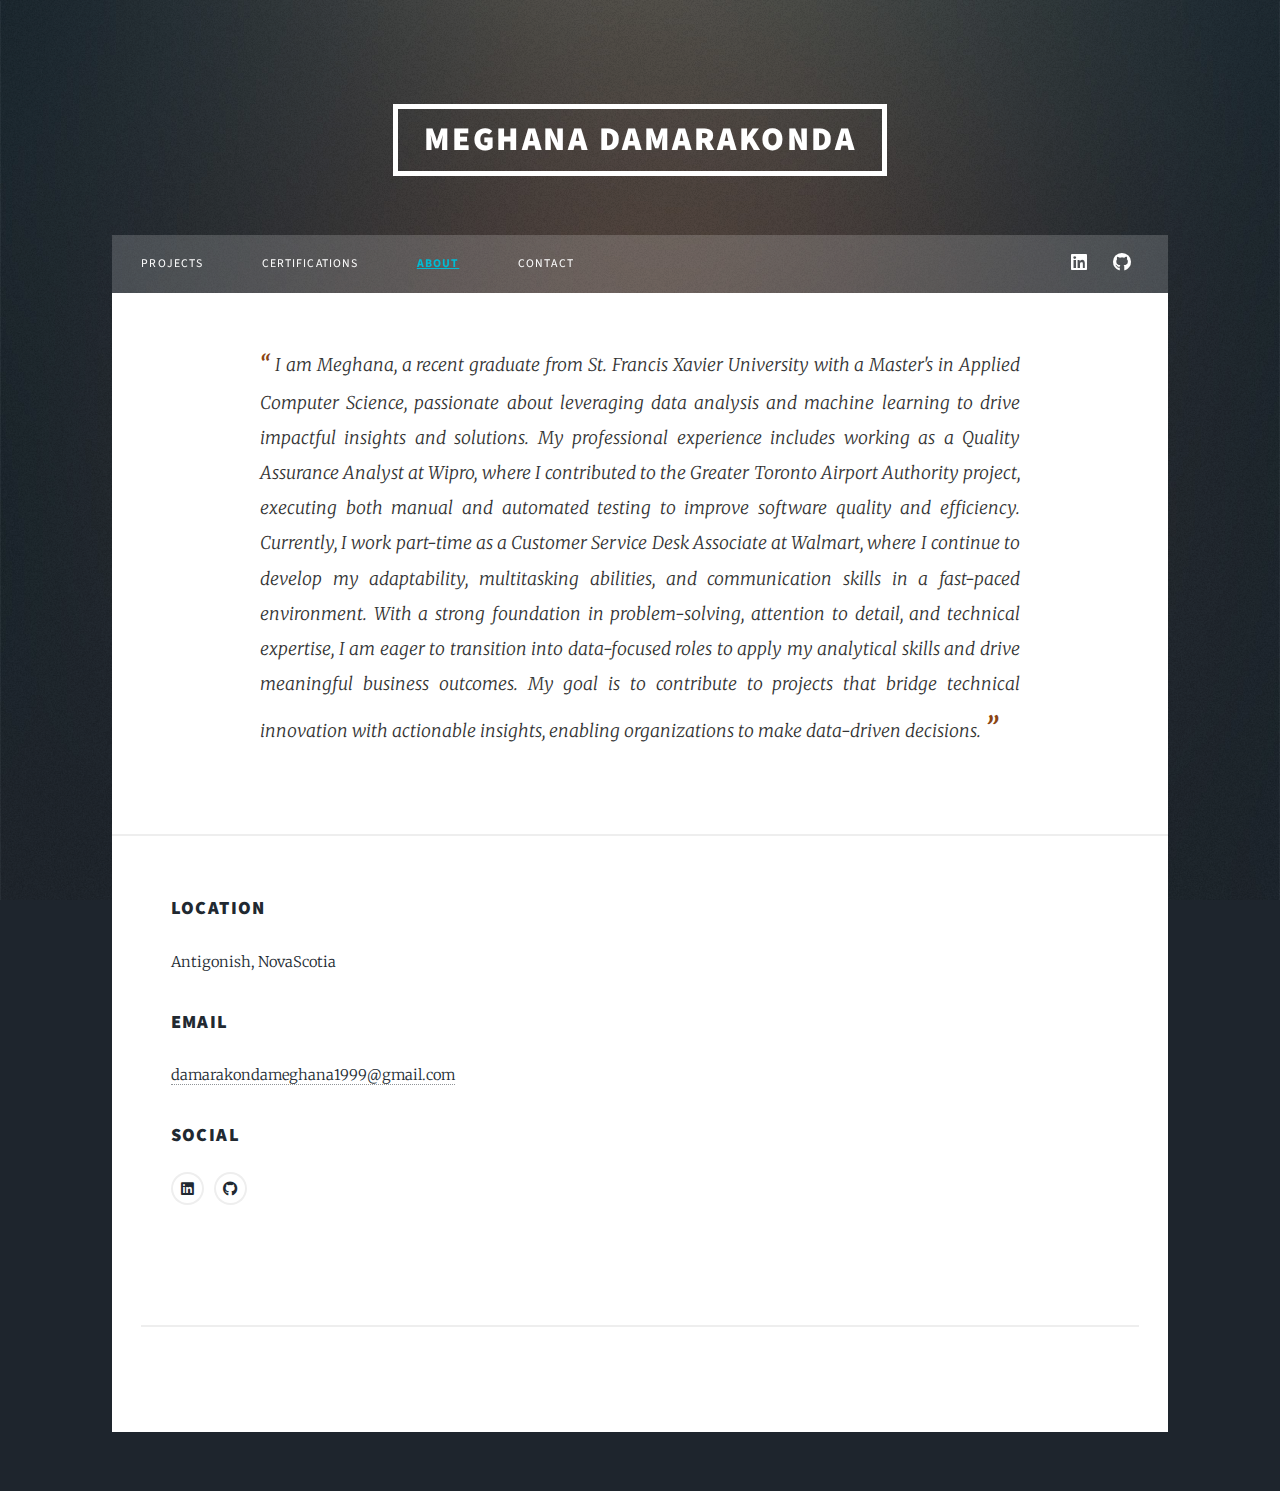
==== commit 2bb0c25a: "UI Changes" ====
--- a/About.html
+++ b/About.html
@@ -76,10 +76,7 @@
 					<p>
 						Antigonish, NovaScotia</p>
 				</section>
-				<section>
-					<h3>Phone</h3>
-					<p>(807) 842-8434</p>
-				</section>
+
 				<section>
 					<h3>Email</h3>
 					<p><a href="mailto:damarakondameghana1999@gmail.com"
@@ -89,9 +86,10 @@
 				<section>
 					<h3>Social</h3>
 					<ul class="icons alt">
-						<li><a href="https://www.linkedin.com/in/meghana-damarakonda/"
+						<li><a href="https://www.linkedin.com/in/meghana-damarakonda/" target="_blank"
 								class="icon brands alt fa-linkedin"><span class="label">linkedin</span></a></li>
-						<li><a href="#" class="icon brands alt fa-github"><span class="label">GitHub</span></a></li>
+						<li><a href="https://github.com/MeghanaDamarakonda" target="_blank"
+								class="icon brands alt fa-github"><span class="label">GitHub</span></a></li>
 					</ul>
 				</section>
 			</section>
